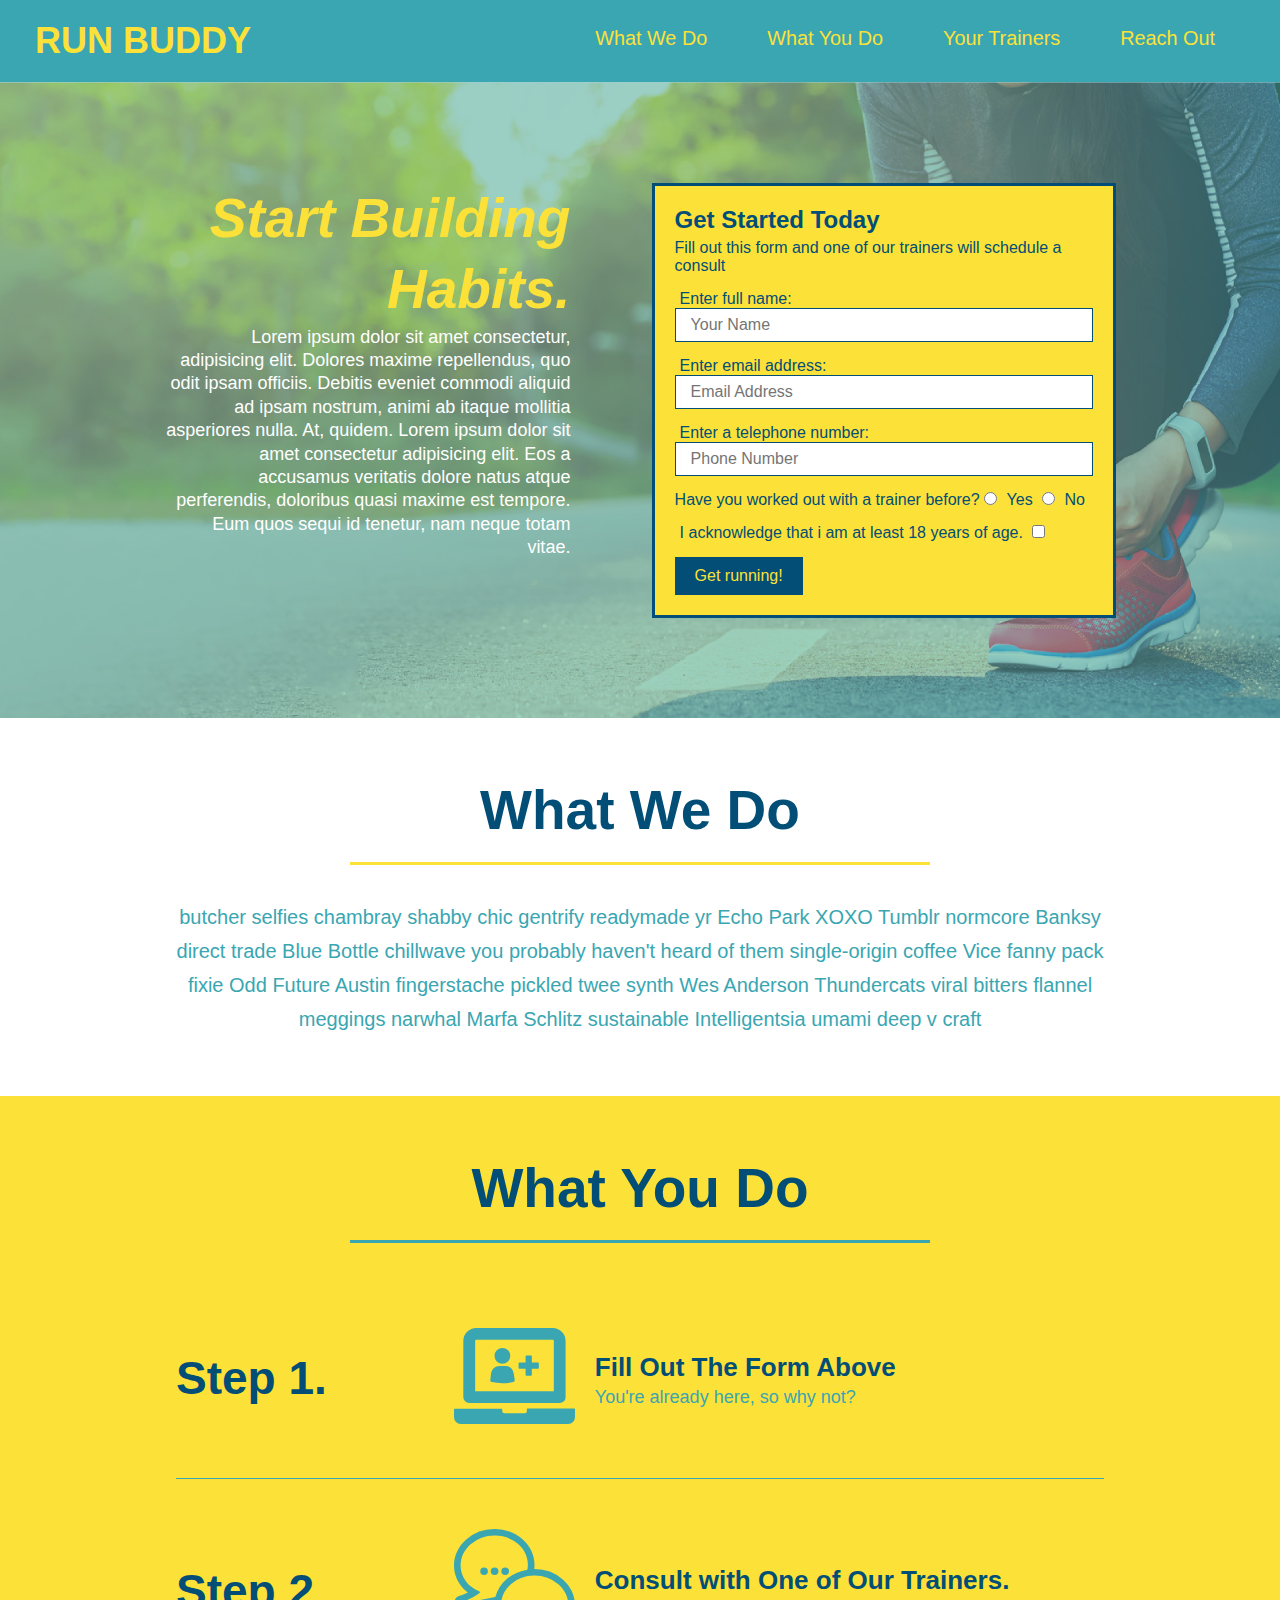
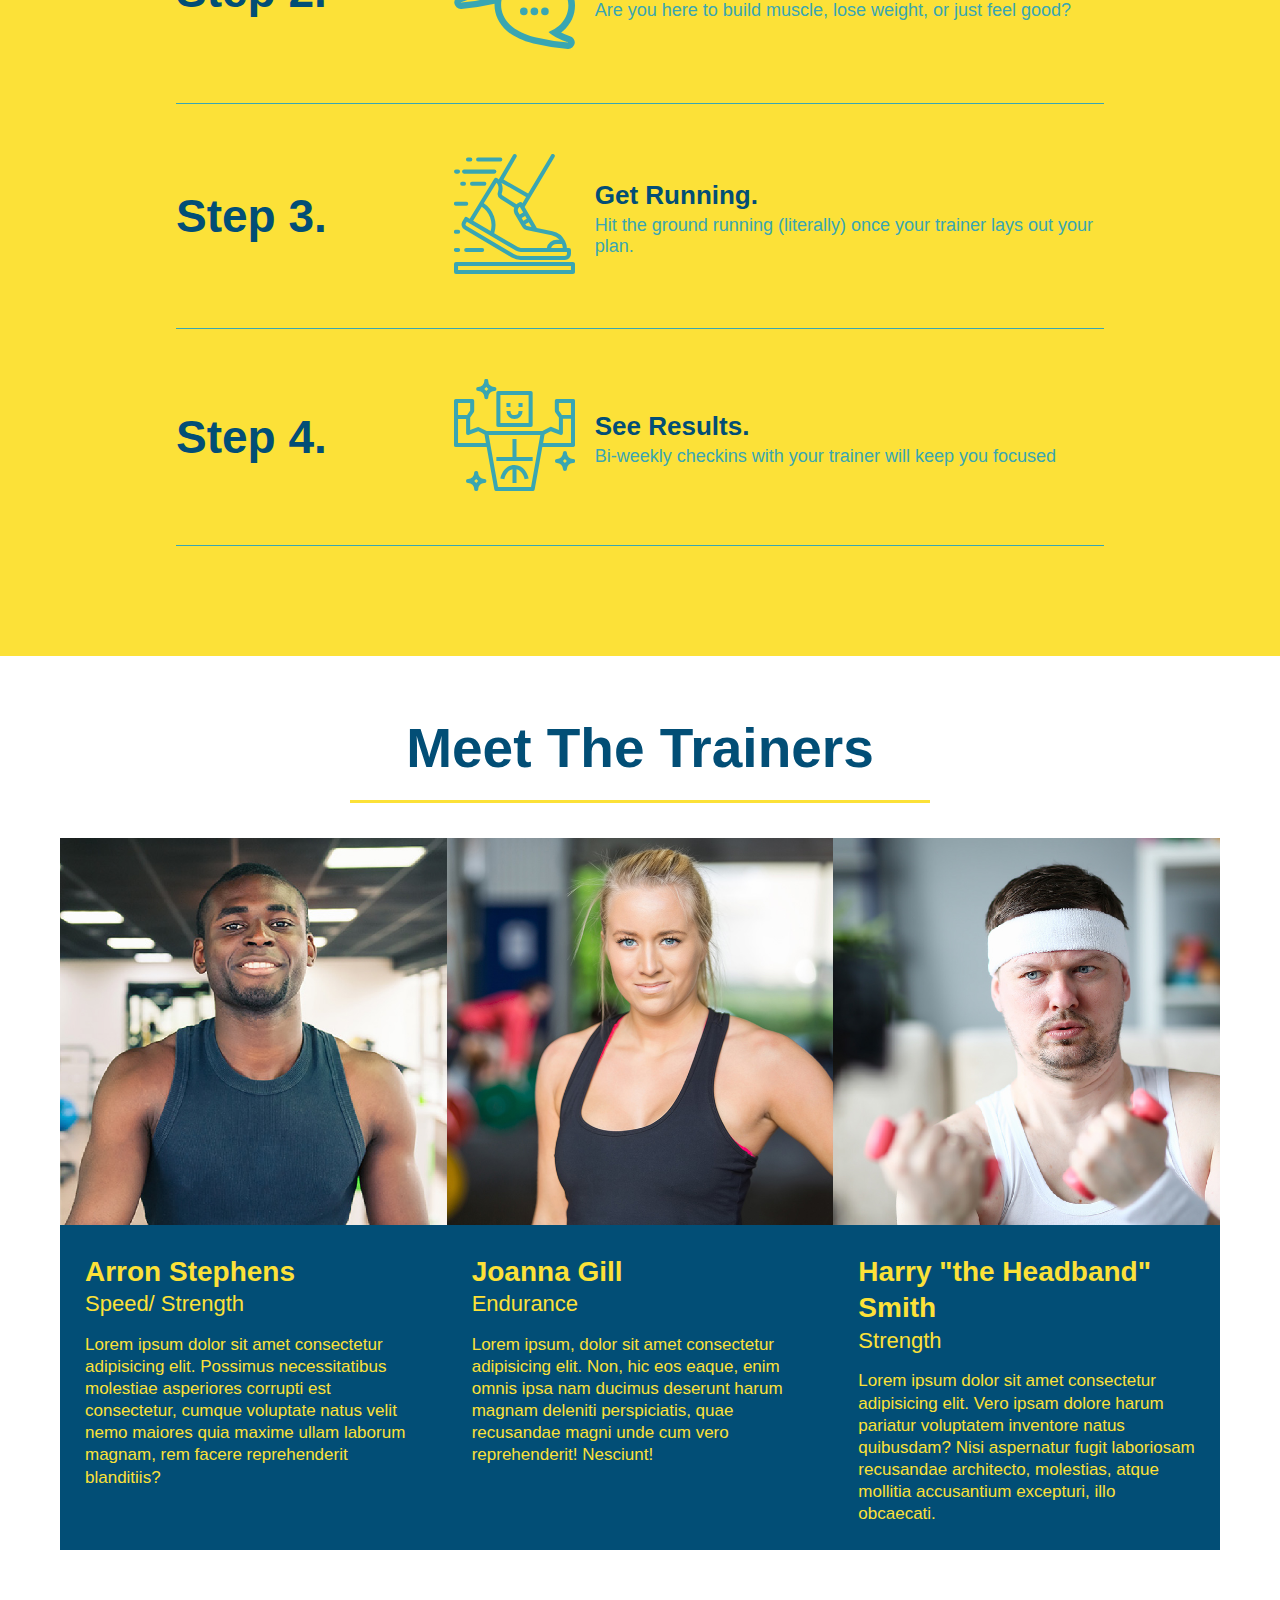
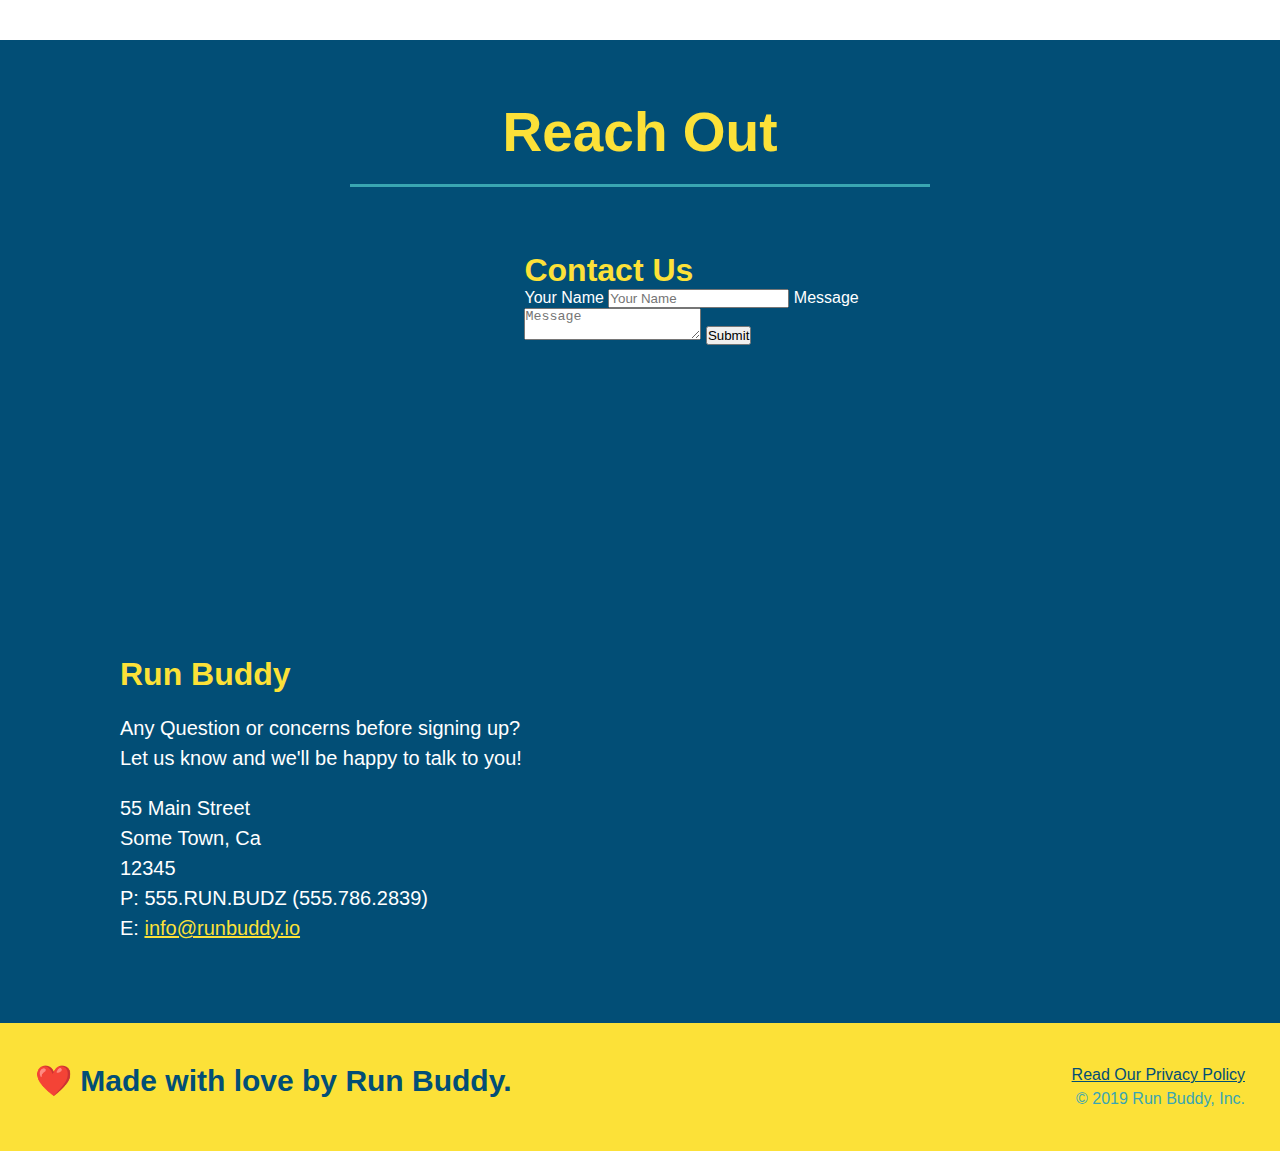
==== index.html @ 616251e5 "add flexbox to the trainers" ====
<!DOCTYPE html>
<html lang="en">
    <head>
        <meta charset="UTF-8" />
        <title>Run Buddy</title>
        <link rel="stylesheet" href="./assets/css/style.css" />
    </head>
    <body>
        <!--navigation-->
        <header>
            <h1>
                <a href="/">RUN BUDDY</a>
            </h1>
            <nav>
                <!--Unordered list element-->
                <ul>
                    <!--List item element-->
                    <li>
                        <!--Anchor element-->
                        <a href ="#what-we-do">What We Do</a>
                    </li>
                    <li>
                        <a href="#what-you-do">What You Do</a>
                    </li>
                    <li>
                        <a href="#your-trainers">Your Trainers</a>
                    </li>
                    <li>
                        <a href="#reach-out">Reach Out</a>
                    </li>
                </ul>
            </nav>
        </header>
        
        <!--jumbotron-->
        <section class="hero">
            <div class="hero-cta">
                <h2>Start Building Habits.</h2>
                <p>Lorem ipsum dolor sit amet consectetur, adipisicing elit. Dolores maxime repellendus, quo odit ipsam officiis. Debitis eveniet commodi aliquid ad ipsam nostrum, animi ab itaque mollitia asperiores nulla. At, quidem.
                    Lorem ipsum dolor sit amet consectetur adipisicing elit. Eos a accusamus veritatis dolore natus atque perferendis, doloribus quasi maxime est tempore. Eum quos sequi id tenetur, nam neque totam vitae.
                </p>
            </div>
            <div class="hero-form">
                <h3>Get Started Today</h3>
                <p>Fill out this form and one of our trainers will schedule a consult</p>
            <!--Add form element-->
            <form>
                <label for="name">Enter full name:</label>
                <input type="text" placeholder="Your Name" name="name" id="name" class="form-input"/>
                <label for="email">Enter email address:</label>
                <input type="email" placeholder="Email Address" name="email" id="email" class="form-input"/>
                <label for="phone">Enter a telephone number:</label>
                <input type="tel" placeholder="Phone Number" name="phone" id="phone" class="form-input"/>
                <p>
                    Have you worked out with a trainer before?
                    <input type="radio" name="trainer-confirm" id="trainer-yes" />
                    <label for="trainer-yes">Yes</label>
                    <input type="radio" name="trainer-confirm" id="trainer-no" />
                    <label for="trainer-no">No</label>
                </p>
                <p>
                    <label for="checkbox" >
                        I acknowledge that i am at least 18 years of age.
                    </label>
                    <input type="checkbox" name="age-confirm" id="checkbox" />
                </p>
                <button type="submit">
                    Get running!
                </button>
            </form>
            </div>
        </section>

        <!--"what we do" section-->
        <section id="what-we-do" class="intro">
            <div class="flex-row">
                <h2 class="section-title primary-border">What We Do</h2>
            </div>
            <div class="flex-row">
                <p>
                    butcher selfies chambray shabby chic gentrify readymade yr Echo Park XOXO Tumblr normcore Banksy direct trade Blue Bottle chillwave you probably haven't heard of them single-origin coffee Vice fanny pack fixie Odd Future Austin fingerstache pickled twee synth Wes Anderson Thundercats viral bitters flannel meggings narwhal Marfa Schlitz sustainable Intelligentsia umami deep v craft
                </p>
            </div>
        </section>

        <!--"what you do" section-->
        <section id="what-you-do" class="steps">
            <div class="flex-row">
                <h2 class="section-title secondary-border">What You Do</h2>
            </div>
            <div class="step">
                <h3>Step 1.</h3>
                <div class="step-info">
                    <div class="step-img">
                        <img src="./assets/images/step-1.svg" alt="" />
                    </div>
                    <div class="step-text">
                        <h4>Fill Out The Form Above</h4>
                        <p>You're already here, so why not?</p>
                    </div>
                </div> 
            </div>

            <div class="step">
                <h3>Step 2.</h3>
                <div class="step-info">
                    <div class="step-img">
                        <img src="./assets/images/step-2.svg" alt="" />
                    </div>
                    <div class="step-text">
                        <h4>Consult with One of Our Trainers.</h4>
                        <p>Are you here to build muscle, lose weight, or just feel good?</p>
                    </div>
                </div>
            </div>

            <div class="step">
                <h3>Step 3.</h3>
                <div class="step-info">
                    <div class="step-img">
                        <img src="./assets/images/step-3.svg" alt="" />
                    </div>
                    <div class="step-text">
                        <h4>Get Running.</h4>
                        <p>Hit the ground running (literally) once your trainer lays out your plan.</p>
                    </div>
                </div>
            </div>

            <div class="step">
                <h3>Step 4.</h3>
                <div class="step-info">
                    <div class="step-img">
                        <img src="./assets/images/step-4.svg" alt="" />
                    </div>
                    <div class="step-text">
                        <h4>See Results.</h4>
                        <p>Bi-weekly checkins with your trainer will keep you focused</p>
                    </div>
                </div>
            </div>
        </section>

        <!--"meet the trainers"-->
        <section id="your-trainers">
            <div class="flex-row">
                <h2 class="section-title primary-border">Meet The Trainers</h2>
            </div>
            <div class="trainers">
                <!--first trainer bio-->
                <article class="trainer">
                    <img src="./assets/images/trainer-1.jpg" alt=" Arron Stephens in his workout clothes, ready to pump iron" />
                    <div class="trainer-bio">
                        <h3 class="trainer-name">Arron Stephens</h3>
                        <h4 class="trainer-role">Speed/ Strength</h4>
                        <p>
                            Lorem ipsum dolor sit amet consectetur adipisicing elit. Possimus necessitatibus molestiae asperiores corrupti est consectetur, cumque voluptate natus velit nemo maiores quia maxime ullam laborum magnam, rem facere reprehenderit blanditiis?
                        </p>
                    </div>
                </article>

                <!--second trainer bio-->
                <article class="trainer">
                    <img src="./assets/images/trainer-2.jpg" alt="Joanna Gill cooling off after a workout" />
                    <div class="trainer-bio">
                        <h3 class="trainer-name">Joanna Gill</h3>
                        <h4 class ="trainer-role">Endurance</h4>
                        <p>
                            Lorem ipsum, dolor sit amet consectetur adipisicing elit. Non, hic eos eaque, enim omnis ipsa nam ducimus deserunt harum magnam deleniti perspiciatis, quae recusandae magni unde cum vero reprehenderit! Nesciunt!
                        </p>
                    </div>
                </article>

                <!--third trainer bio-->
                <article class="trainer">
                    <img src="./assets/images/trainer-3.jpg" alt="Harry Smith wearing a headband and lifting comically small pink weights" />
                    <div class="trainer-bio">
                        <h3 class="trainer-name">Harry "the Headband" Smith</h3>
                        <h4 class="trainer-role">Strength</h4>
                        <p>
                            Lorem ipsum dolor sit amet consectetur adipisicing elit. Vero ipsam dolore harum pariatur voluptatem inventore natus quibusdam? Nisi aspernatur fugit laboriosam recusandae architecto, molestias, atque mollitia accusantium excepturi, illo obcaecati.
                        </p>
                    </div>
                </article>
            </div>
        </section>

        <!--"reach out"-->
        <section id="reach-out" class="contact">
            <div class="flex-row">
                <h2 class="section-title secondary-border">Reach Out</h2>
            </div>
            <div class="contact-info">
                <iframe src="https://www.google.com/maps/embed?pb=!1m18!1m12!1m3!1d3566.0645668283473!2d-80.21071478508955!3d26.64641507791824!2m3!1f0!2f0!3f0!3m2!1i1024!2i768!4f13.1!3m3!1m2!1s0x88d925f55e75d8d1%3A0x97079c1288de1b94!2sThe%20Mall%20at%20Wellington%20Green!5e0!3m2!1sen!2sus!4v1591240808394!5m2!1sen!2sus"  
                frameborder="0" 
                style="border:0;" 
                allowfullscreen="" 
                aria-hidden="false" 
                ="0">
                </iframe>
                <div class="contact-form">
                    <h3>Contact Us</h3>
                    <form>
                        <label for="contact-name">Your Name</label>
                        <input type="text" id="contact-name" placeholder="Your Name" />

                        <label for="contact-message">Message</label>
                        <textarea id="contact-message" placeholder="Message"></textarea>

                        <button type="submit">Submit</button>
                    </form>
                </div>
                <div>
                    <h3>Run Buddy</h3>
                    <p>
                        Any Question or concerns before signing up?
                        <br />
                        Let us know and we'll be happy to talk to you!
                    </p>
                    <address>
                        55 Main Street <br />
                        Some Town, Ca <br />
                        12345 <br />
                        P: 555.RUN.BUDZ (555.786.2839) <br />
                        E: <a href="mailto:info@runbuddy.io">info@runbuddy.io</a>
                    </address>
                </div>
            </div>
        </section>

        <!--footer-->
        <footer>
            <h2>❤️ Made with love by Run Buddy.</h2>
            <div>
                <a href="./privacy-policy.html">Read Our Privacy Policy</a><br />
                &copy; 2019 Run Buddy, Inc.
            </div>
        </footer>
    </body>
</html>
---- assets/css/style.css ----
* {
    margin: 0;
    padding: 0;
    box-sizing: border-box;
}

body {
    color: #39a6b2;
    font-family: Helvetica, Arial, sans-serif;
}

/* applying styles to <header> */
header {
    padding: 20px 35px;
    background-color: #39a6b2;
    display: flex;
    justify-content: space-between;
    flex-wrap: wrap;
}

header h1 {
    font-weight: bold;
    font-size: 36px;
    color:#fce138;
    margin: 0;
}

header a {
    text-decoration: none;
    color: #fce138;
}

header nav {
    margin: 7px 0;
}

header nav ul {
    display: flex;
    flex-wrap: wrap;
    justify-content: space-between;
    align-items: center;
    list-style: none;
}

header nav ul li a {
    margin: 0 30px;
    font-weight: lighter;
    font-size: 1.55vw;
}

/* applying styles to <footer> */
footer {
    background: #fce138;
    width: 100%;
    padding: 40px 35px;
    display: flex;
    flex-wrap: wrap;
    justify-content: space-between;
}

footer h2 {
    color: #024e76;
    font-size: 30px;
    margin: 0;
}

footer div {
    line-height: 1.5;
    text-align: right;
}

footer a {
    color: #024e76;
}

section {
    padding: 60px;
}

/* Hero Style Start */
.hero {
    background-image: url("../images/hero-bg.jpg");
    background-size: cover;
    background-position: center;
    display: flex;
    justify-content: center;
    flex-wrap: wrap;
}

.hero-form {
    background-color: #fce138;
    padding: 20px;
    border: solid 3px #024e76;
    color: #024e76;
    width: 40%;
    margin: 3.5%;
}

.hero-form h3 {
    font-size: 24px;
    margin: 0;
}

.hero-form p {
    margin: 5px 0 15px 0;
}

.form-input {
    border: 1px solid #024e76;
    display: block;
    padding: 7px 15px;
    font-size: 16px;
    color: #024e76;
    width: 100%;
    margin-bottom: 15px;
}

.hero-form label {
    margin: 0 5px;
}

.hero-form button {
    color: #fce138;
    background-color: #024e76;
    border: none;
    padding: 10px 20px;
    font-size: 16px;
}

.hero-cta {
    width: 35%;
    text-align: right;
    margin: 3.5%;
    color: #fff;
    font-size: 18px;
    line-height: 1.3;
}

.hero-cta h2 {
    font-style: italic;
    font-size: 55px;
    color: #fce138;
}
/* Hero Style End */

.section-title {
    font-size: 55px;
    color: #024e76;
    border-bottom: 3px solid;
    padding-bottom: 20px;
    text-align: center;
    margin: 0 auto 35px auto;
    width: 50%;
}

.primary-border {
    border-color: #fce138;
}

.secondary-border {
    border-color: #39a6b2;
}

.intro p {
    line-height: 1.7;
    color: #39a6b2;
    width: 80%;
    font-size: 20px;
    margin: 0 auto;
    text-align: center;
}

.step {
    margin: 50px auto;
    padding-bottom: 50px;
    width: 80%;
    border-bottom: 1px solid #39a6b2;
    display: flex;
    flex-wrap: wrap;
    align-items: center;
    justify-content: space-between;
}

.steps {
    background: #fce138;
}

.step h3 {
    color: #024e76;
    font-size: 46px;
    flex: 1 30%;
}

.step-text p {
    color: #39a6b2;
    font-size: 18px;
}

.step-text h4 {
    font-size: 26px;
    line-height: 1.5;
    color: #024e76;
}

.step-info {
    flex: 2 70%;
    display: flex;
    flex-wrap: wrap;
    align-items: center;
}

.step-img {
    flex: 1 12%;
    margin-right: 20px;
}

.step-text {
    flex: 12;
}

.step-img img {
    max-width: 100%;
}

/* start of your trainers */

.trainers {
    width: 100%;
    margin: 0 auto;
    display: flex;
    flex-wrap: wrap;
    justify-content: space-around;
}

.trainer {
    margin: 0 auto 30px auto;
    background: #024e76;
    color: #fce138;
    flex: 1;
}

.trainer img {
    width: 100%;
}

.trainer-bio {
    padding: 25px;
    line-height: 1.3;
}

.text-left {
    text-align: left;
}

.text-right {
    text-align: right;
}

.trainer-bio h3 {
    font-size: 28px;
}

.trainer-bio h4 {
    font-weight: lighter;
    font-size: 22px;
    margin-bottom: 15px;
}

.trainer-bio p {
    font-size: 17px;
}

/* reach out styles start */
.contact {
    background: #024e76;
}

.contact h2 {
    color: #fce138;
}

.contact-info iframe {
    width: 400px;
    height: 400px;
}

.contact-info div {
    width: 410px;
    display: inline-block;
    vertical-align: top;
    text-align: left;
    margin: 30px 0 0 60px;
    color: white;
}

.contact-info h3 {
    color: #fce138;
    font-size: 32px;
}

.contact-info p, .contact-info address {
    margin: 20px 0;
    line-height: 1.5;
    font-size: 20px;
    font-style: normal;
}

.contact-info a {
    color: #fce138;
}

/* reach out styles end */

.flex-row {
    display: flex;
}
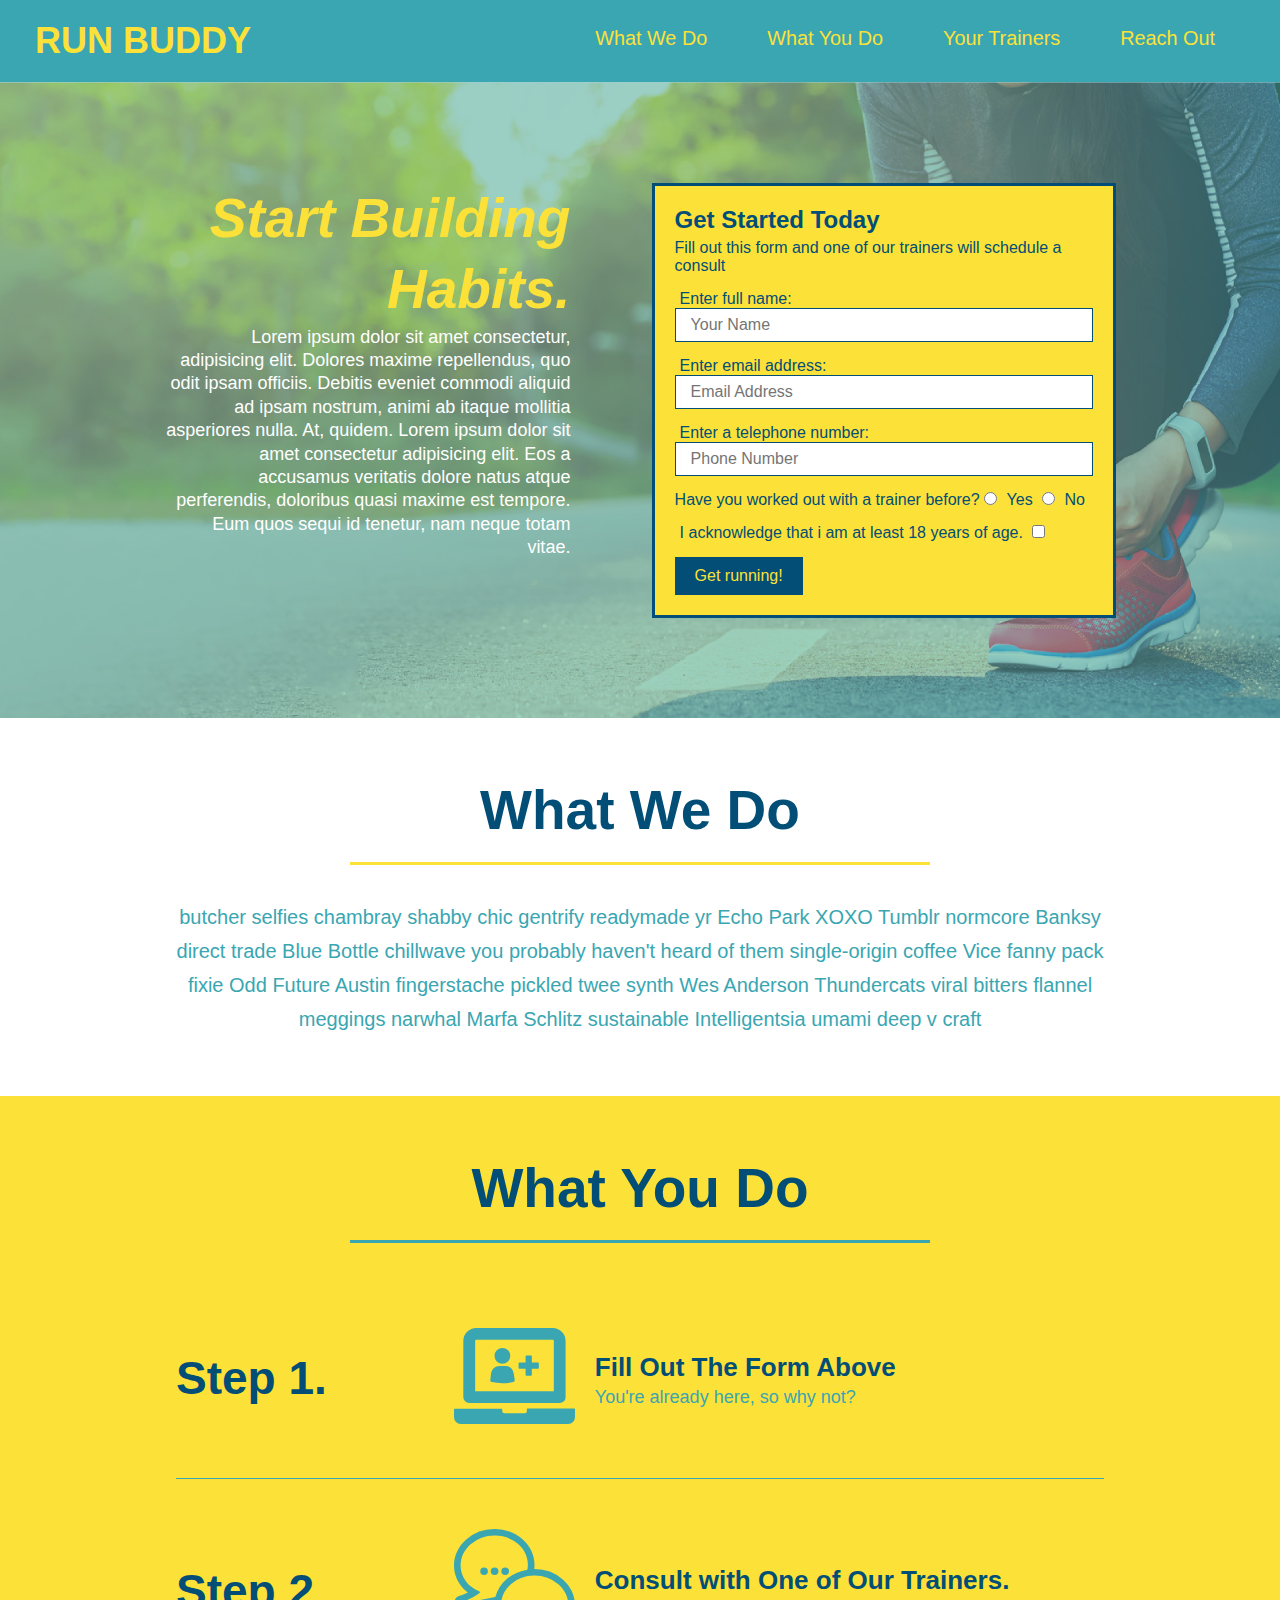
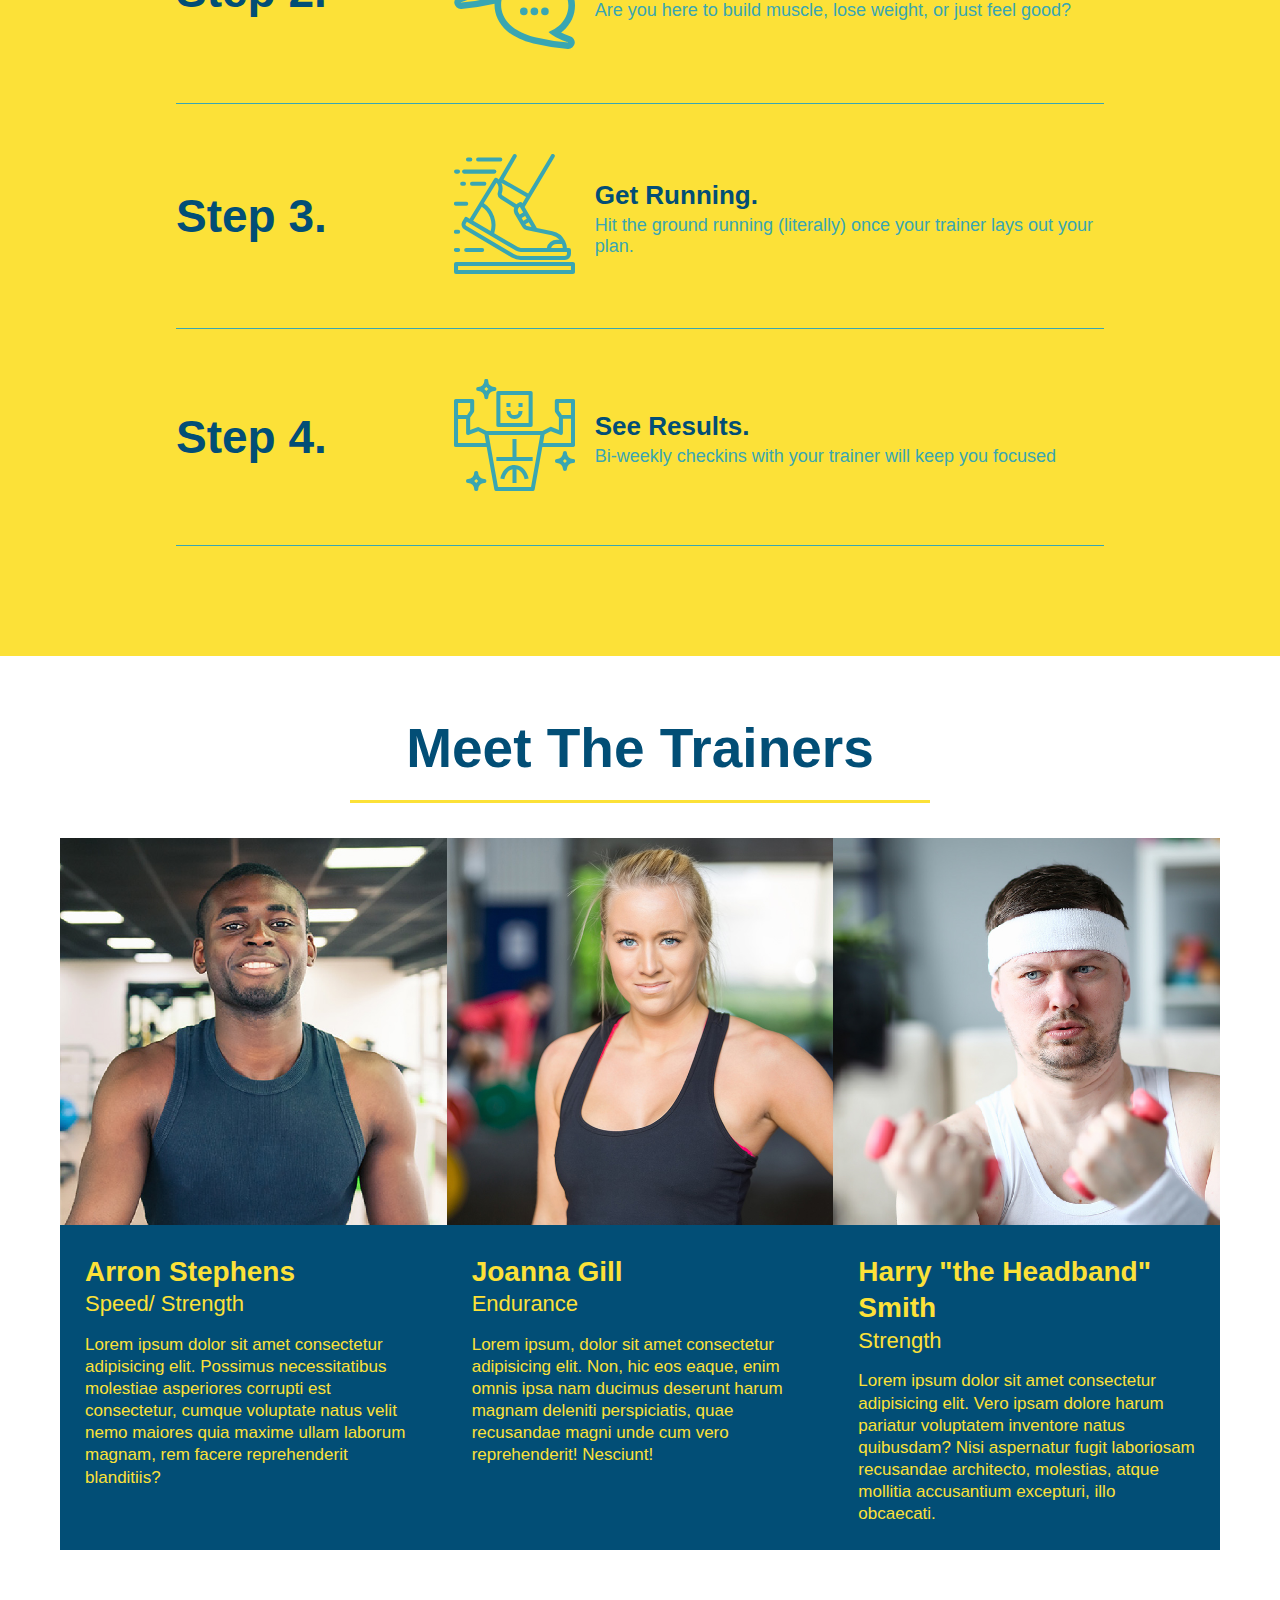
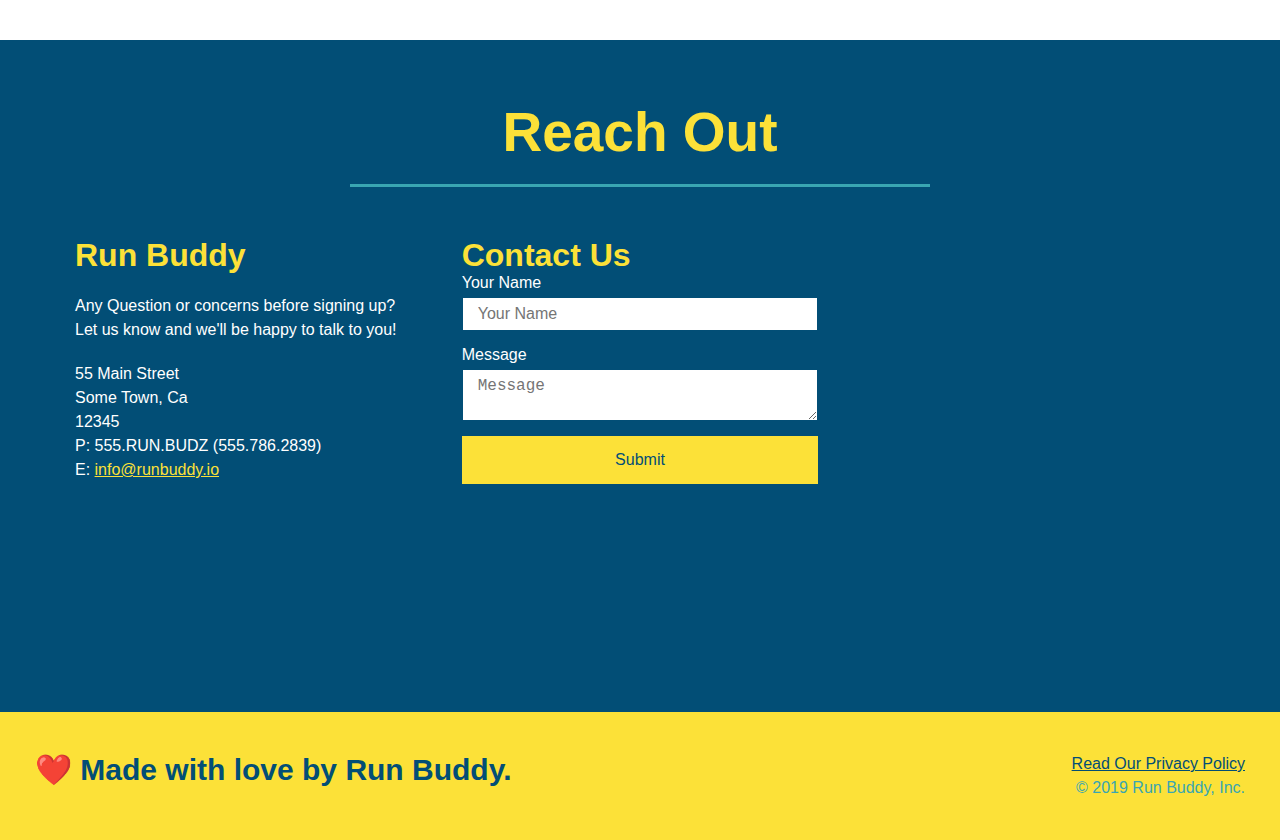
==== commit 06f6d06f: "fixed contact us section" ====
--- a/index.html
+++ b/index.html
@@ -191,25 +191,6 @@
                 <h2 class="section-title secondary-border">Reach Out</h2>
             </div>
             <div class="contact-info">
-                <iframe src="https://www.google.com/maps/embed?pb=!1m18!1m12!1m3!1d3566.0645668283473!2d-80.21071478508955!3d26.64641507791824!2m3!1f0!2f0!3f0!3m2!1i1024!2i768!4f13.1!3m3!1m2!1s0x88d925f55e75d8d1%3A0x97079c1288de1b94!2sThe%20Mall%20at%20Wellington%20Green!5e0!3m2!1sen!2sus!4v1591240808394!5m2!1sen!2sus"  
-                frameborder="0" 
-                style="border:0;" 
-                allowfullscreen="" 
-                aria-hidden="false" 
-                ="0">
-                </iframe>
-                <div class="contact-form">
-                    <h3>Contact Us</h3>
-                    <form>
-                        <label for="contact-name">Your Name</label>
-                        <input type="text" id="contact-name" placeholder="Your Name" />
-
-                        <label for="contact-message">Message</label>
-                        <textarea id="contact-message" placeholder="Message"></textarea>
-
-                        <button type="submit">Submit</button>
-                    </form>
-                </div>
                 <div>
                     <h3>Run Buddy</h3>
                     <p>
@@ -225,6 +206,25 @@
                         E: <a href="mailto:info@runbuddy.io">info@runbuddy.io</a>
                     </address>
                 </div>
+                <div class="contact-form">
+                    <h3>Contact Us</h3>
+                    <form>
+                        <label for="contact-name">Your Name</label>
+                        <input type="text" id="contact-name" placeholder="Your Name" />
+
+                        <label for="contact-message">Message</label>
+                        <textarea id="contact-message" placeholder="Message"></textarea>
+
+                        <button type="submit">Submit</button>
+                    </form>
+                </div>
+                <iframe src="https://www.google.com/maps/embed?pb=!1m18!1m12!1m3!1d3566.0645668283473!2d-80.21071478508955!3d26.64641507791824!2m3!1f0!2f0!3f0!3m2!1i1024!2i768!4f13.1!3m3!1m2!1s0x88d925f55e75d8d1%3A0x97079c1288de1b94!2sThe%20Mall%20at%20Wellington%20Green!5e0!3m2!1sen!2sus!4v1591240808394!5m2!1sen!2sus"  
+                frameborder="0" 
+                style="border:0;" 
+                allowfullscreen="" 
+                aria-hidden="false" 
+                ="0">
+                </iframe>
             </div>
         </section>
 
--- a/assets/css/style.css
+++ b/assets/css/style.css
@@ -279,17 +279,22 @@
     color: #fce138;
 }
 
+.contact-info {
+    display: flex;
+    justify-content: space-between;
+    flex-wrap: wrap;
+}
+
+.contact-info > * {
+    flex: 1;
+    margin: 15px;
+}
+
 .contact-info iframe {
-    width: 400px;
     height: 400px;
 }
 
 .contact-info div {
-    width: 410px;
-    display: inline-block;
-    vertical-align: top;
-    text-align: left;
-    margin: 30px 0 0 60px;
     color: white;
 }
 
@@ -301,7 +306,7 @@
 .contact-info p, .contact-info address {
     margin: 20px 0;
     line-height: 1.5;
-    font-size: 20px;
+    font-size: 16px;
     font-style: normal;
 }
 
@@ -309,6 +314,27 @@
     color: #fce138;
 }
 
+.contact-form input, .contact-form textarea {
+    border: 1px solid #024e76;
+    display: block;
+    padding: 7px 15px;
+    font-size: 16px;
+    color: #024e76;
+    width: 100%;
+    margin-bottom: 15px;
+    margin-top: 5px;
+}
+
+.contact-form button {
+    width: 100%;
+    border: none;
+    background: #fce138;
+    color: #024e76;
+    text-align: center;
+    padding: 15px 0;
+    font-size: 16px
+}
+
 /* reach out styles end */
 
 .flex-row {
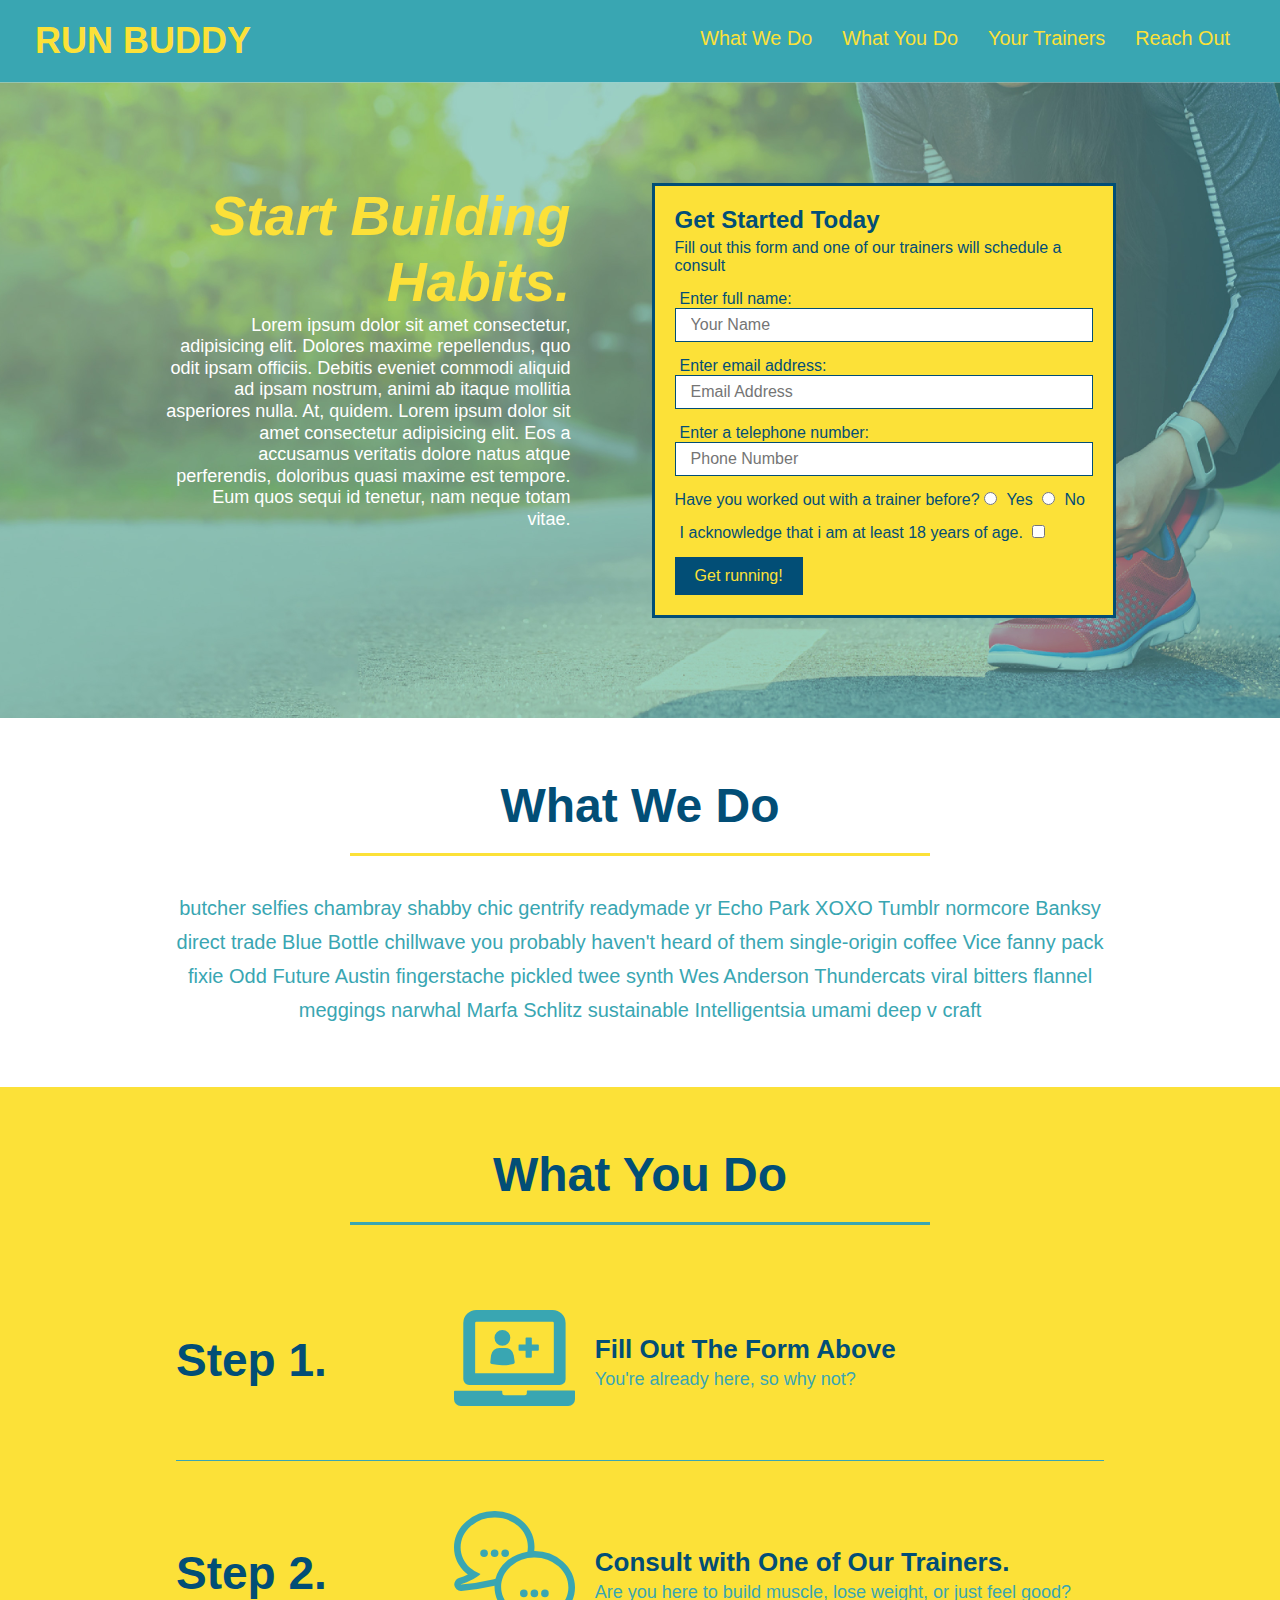
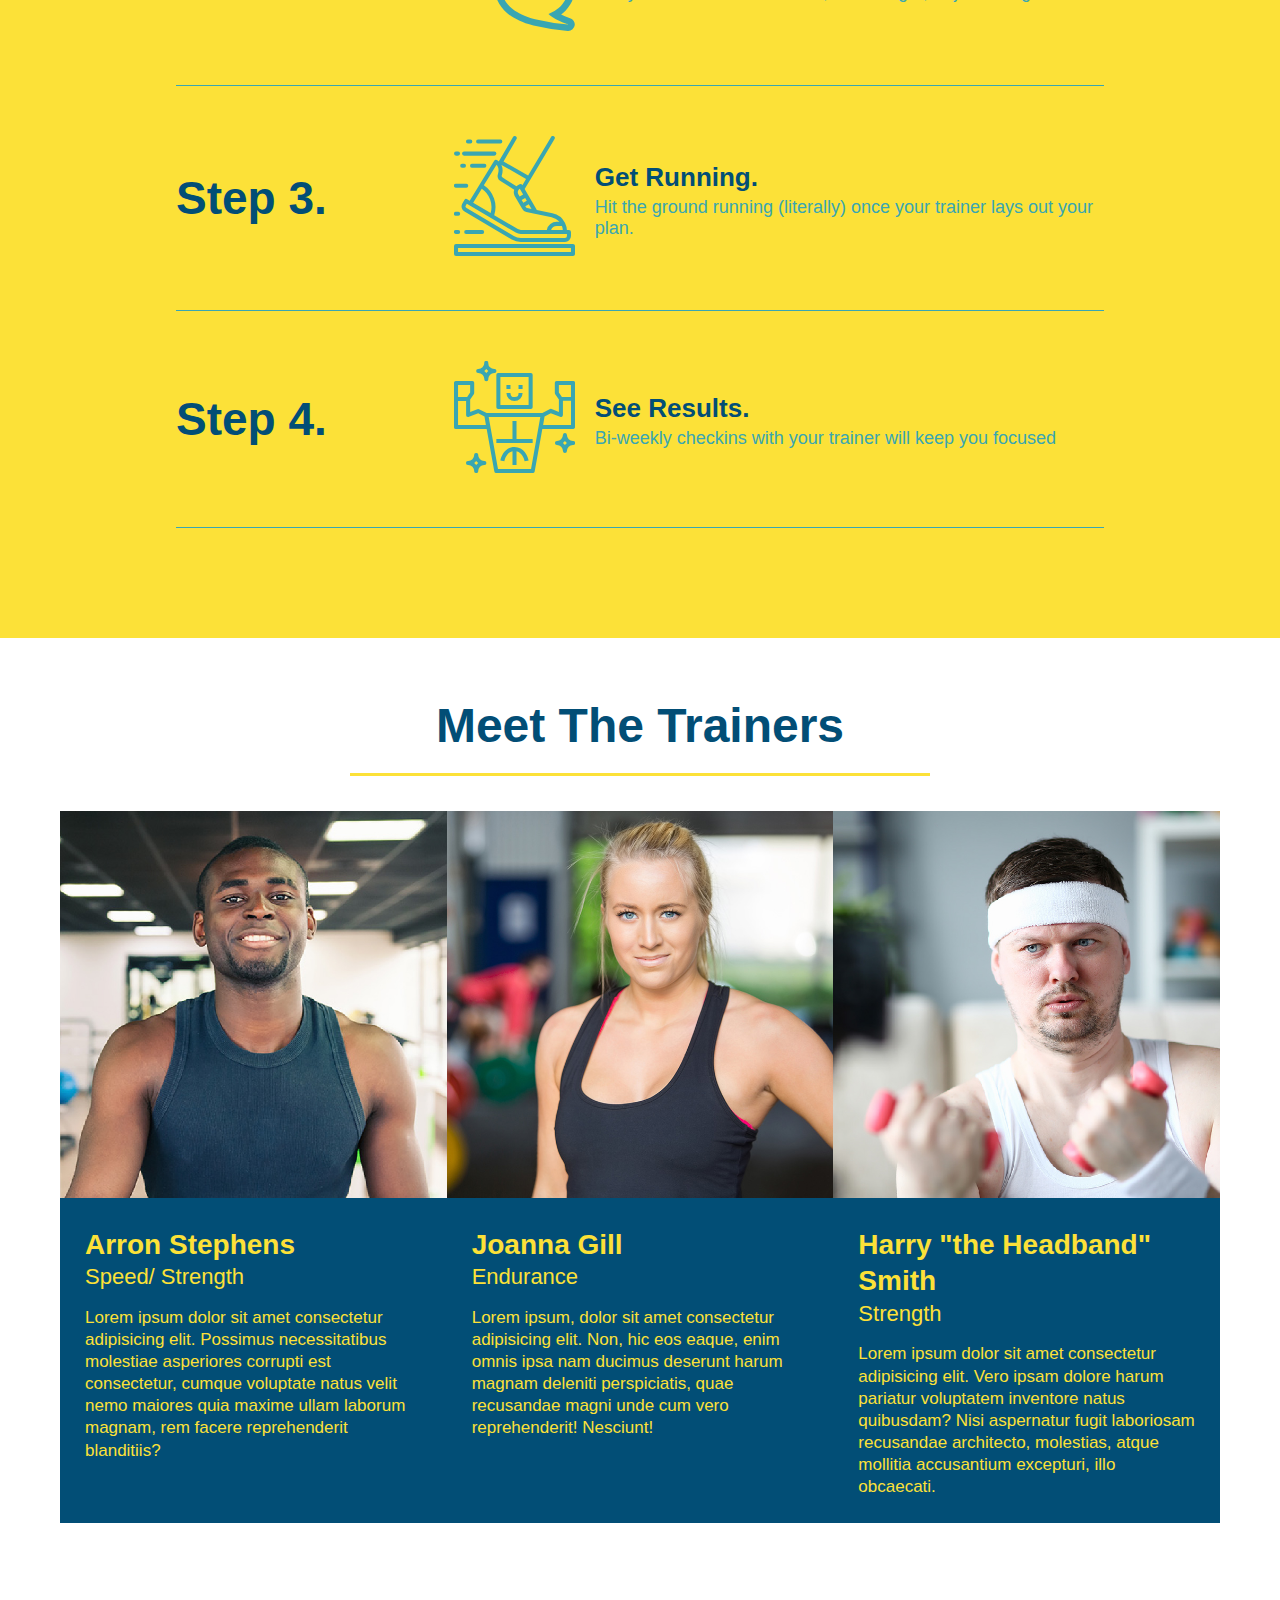
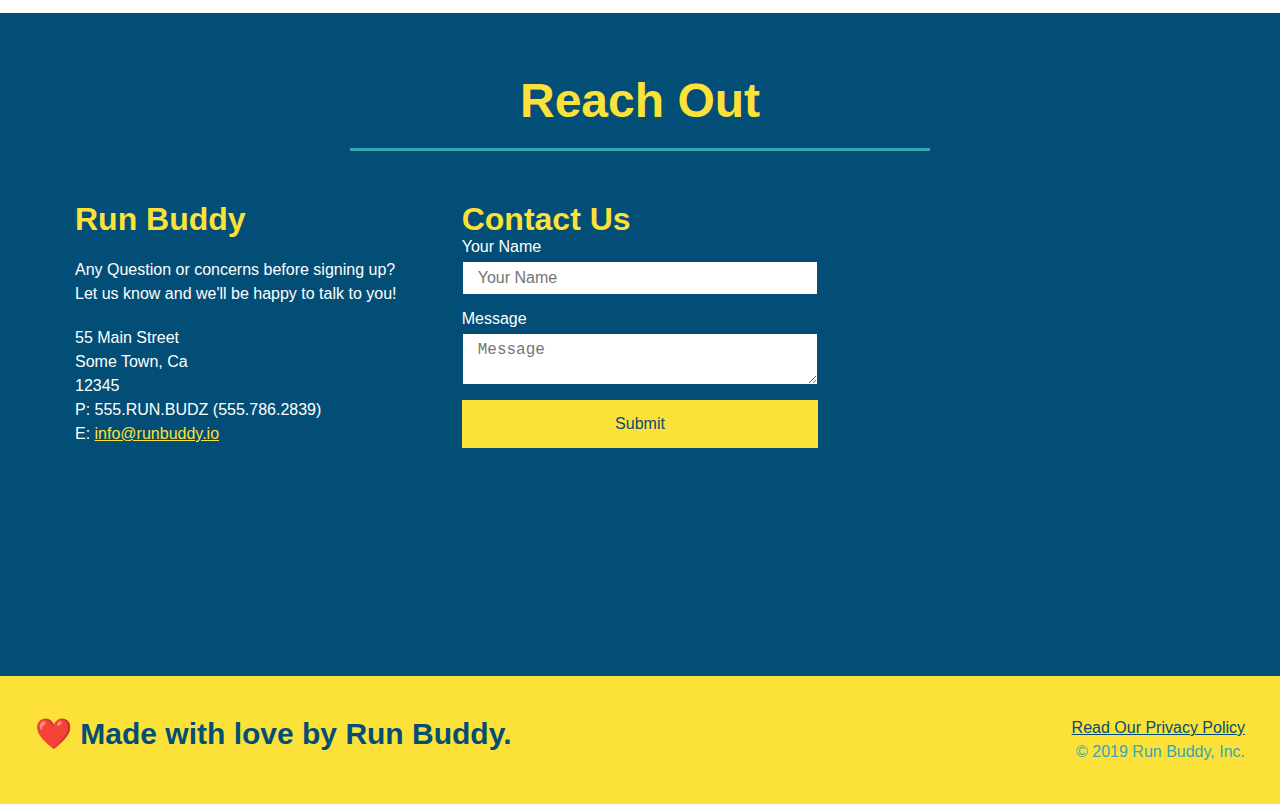
==== commit f10ac066: "implemented rules for smaller screen sizes" ====
--- a/index.html
+++ b/index.html
@@ -3,6 +3,7 @@
     <head>
         <meta charset="UTF-8" />
         <title>Run Buddy</title>
+        <meta name="viewport" content="width=device-width, initial-scale=1.0" />
         <link rel="stylesheet" href="./assets/css/style.css" />
     </head>
     <body>
--- a/assets/css/style.css
+++ b/assets/css/style.css
@@ -43,7 +43,7 @@
 }
 
 header nav ul li a {
-    margin: 0 30px;
+    padding: 10px 15px;
     font-weight: lighter;
     font-size: 1.55vw;
 }
@@ -85,6 +85,7 @@
     display: flex;
     justify-content: center;
     flex-wrap: wrap;
+    align-items: flex-start;
 }
 
 .hero-form {
@@ -133,7 +134,7 @@
     margin: 3.5%;
     color: #fff;
     font-size: 18px;
-    line-height: 1.3;
+    line-height: 1.2;
 }
 
 .hero-cta h2 {
@@ -144,7 +145,7 @@
 /* Hero Style End */
 
 .section-title {
-    font-size: 55px;
+    font-size: 48px;
     color: #024e76;
     border-bottom: 3px solid;
     padding-bottom: 20px;
@@ -339,4 +340,19 @@
 
 .flex-row {
     display: flex;
+}
+
+/* MEDIA QUERY FOR SMALLER DESKTOP SCREENS AND SMALLER */
+@media screen and (max-width: 980px) {
+   
+}
+
+/* MEDIA QUERY FOR TABLETS AND SMALLER */
+@media screen and (max-width: 768px) {
+     
+}
+
+/* MEDIA QUERY FOR MOBILE PHONES AND SMALLER */
+@media screen and (max-width: 575px) {
+
 }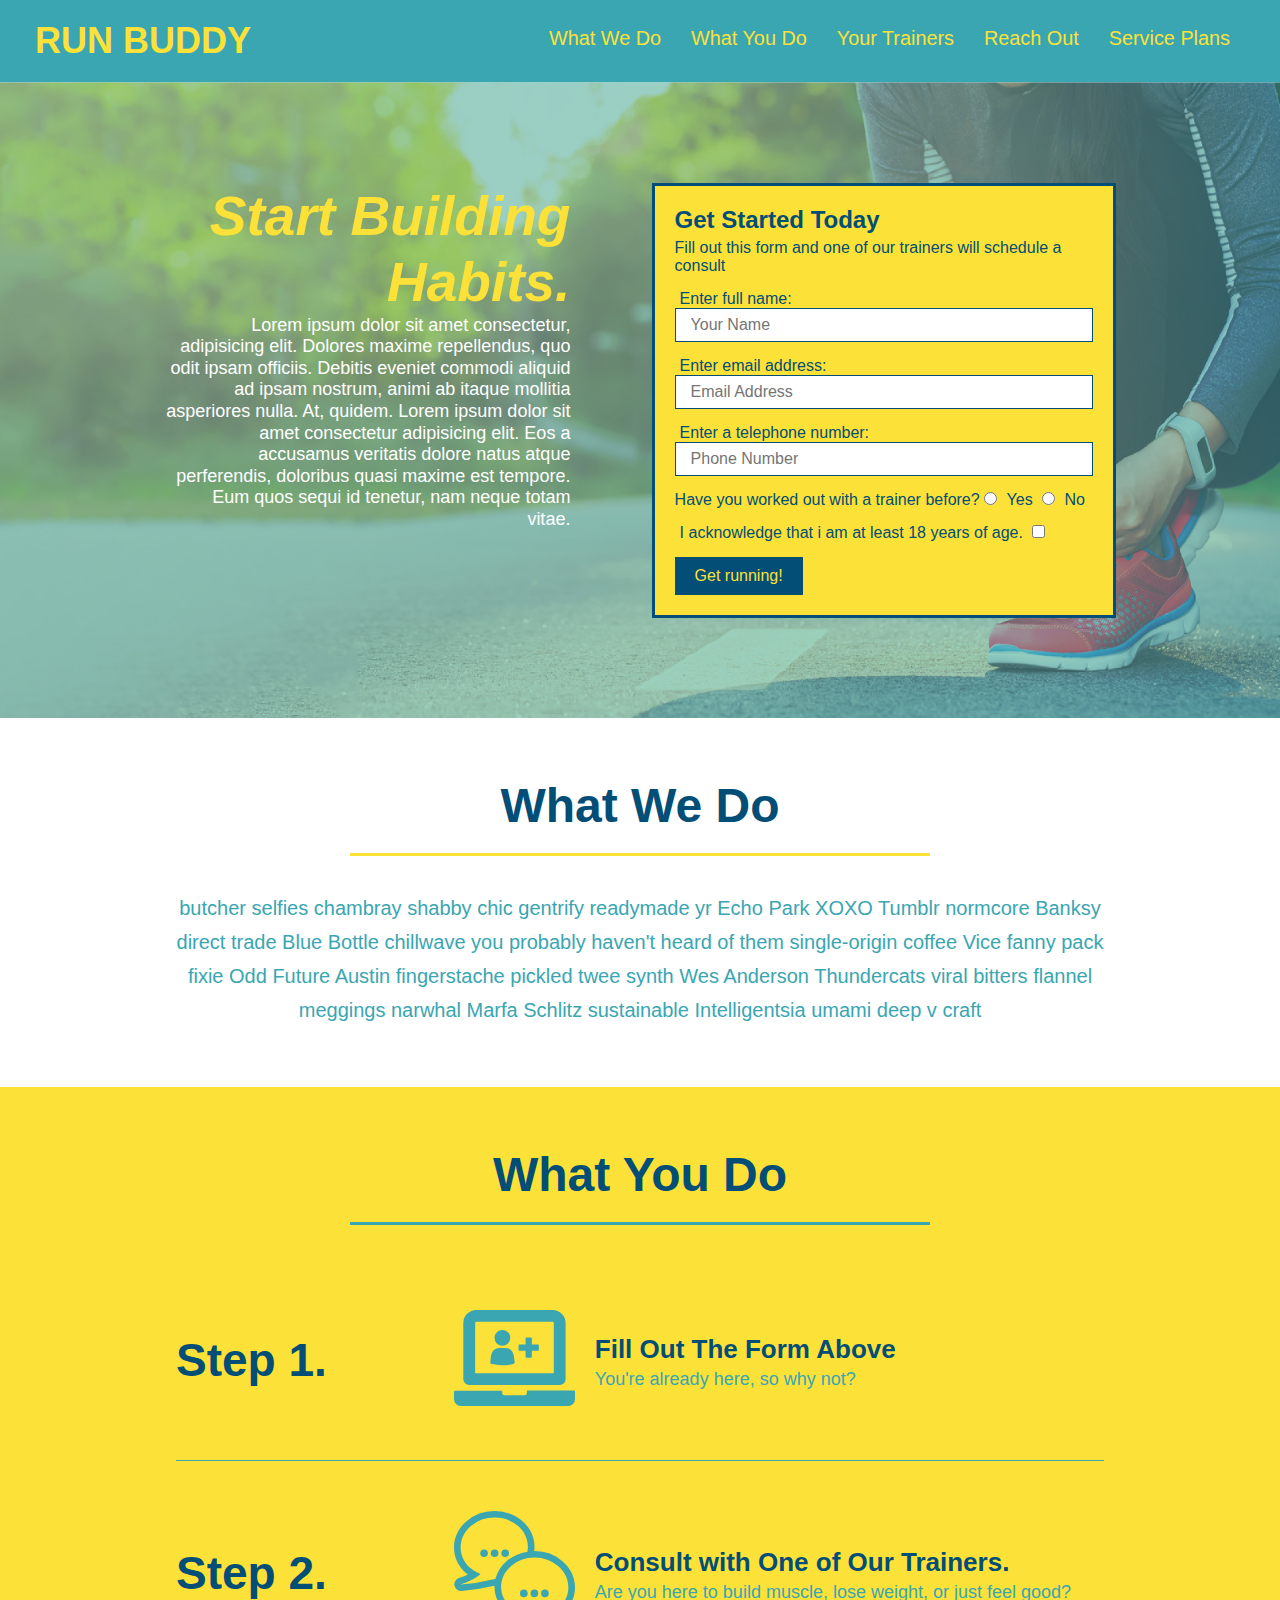
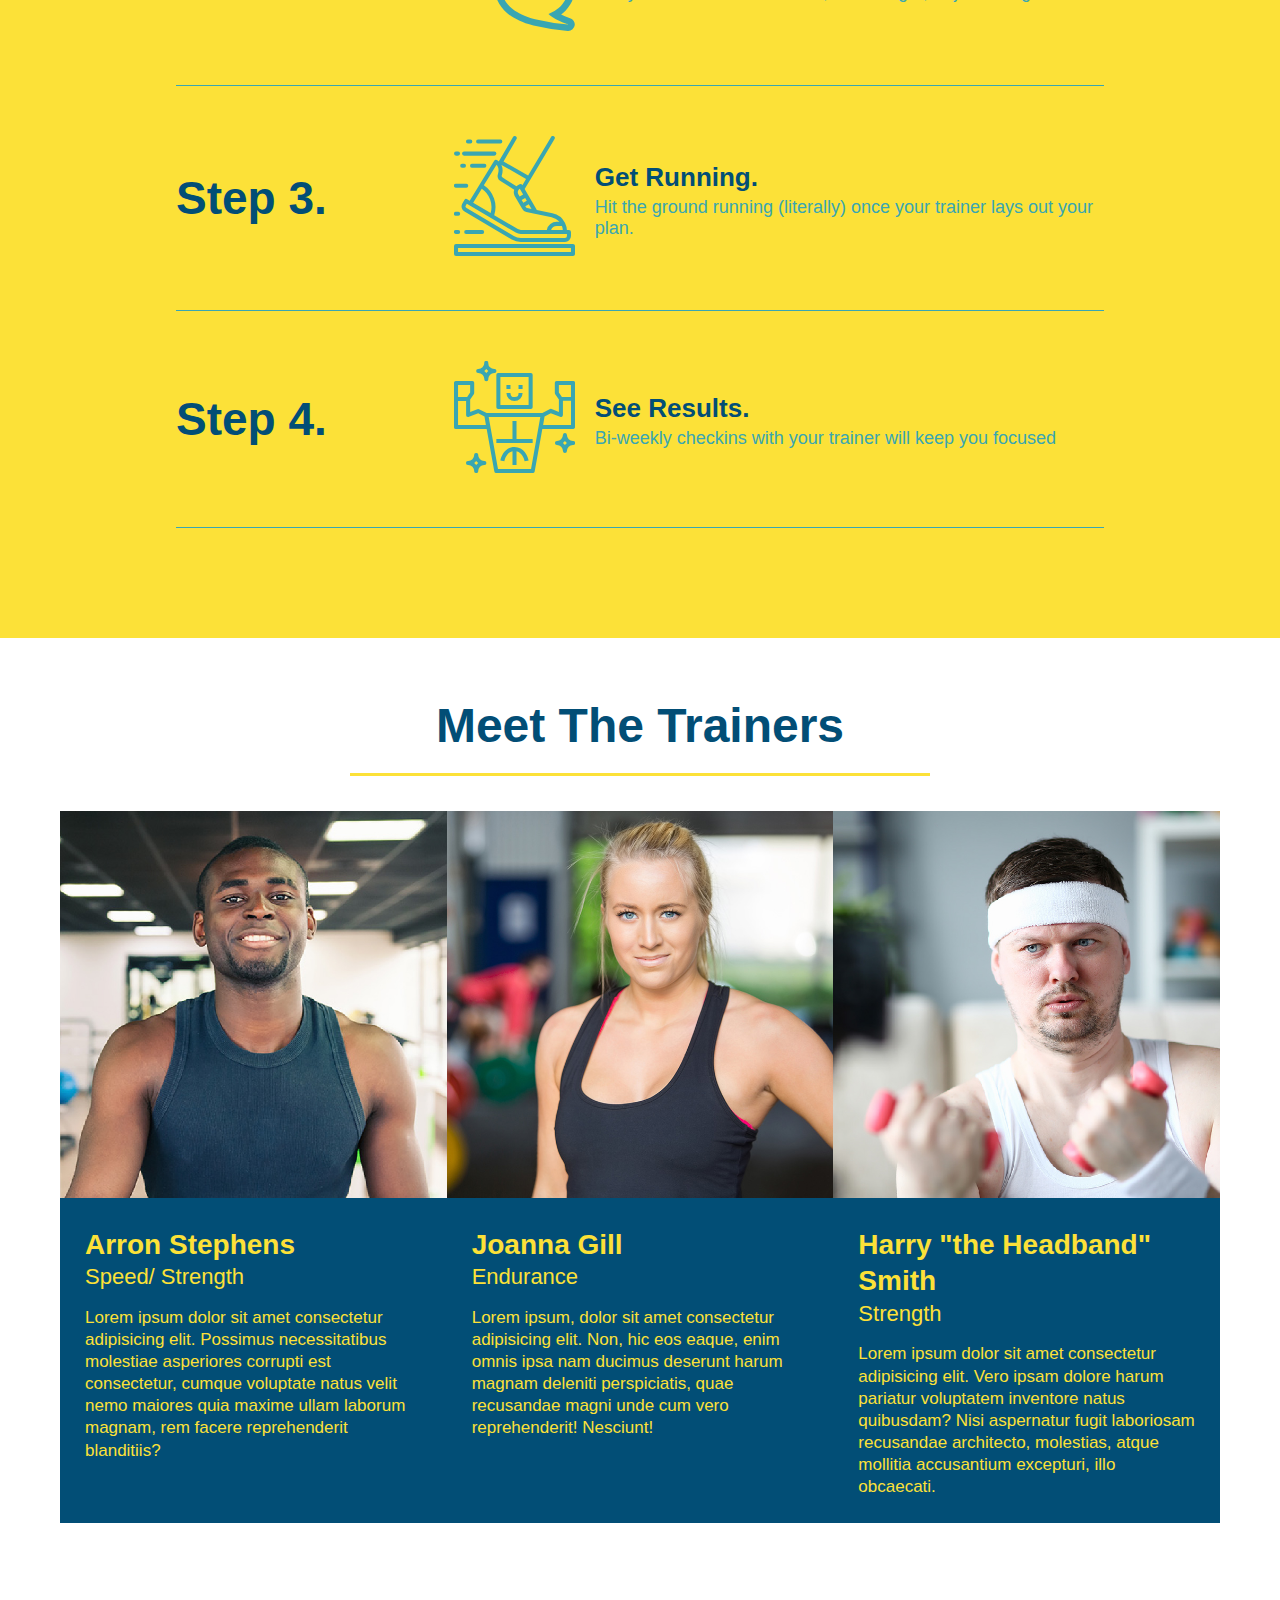
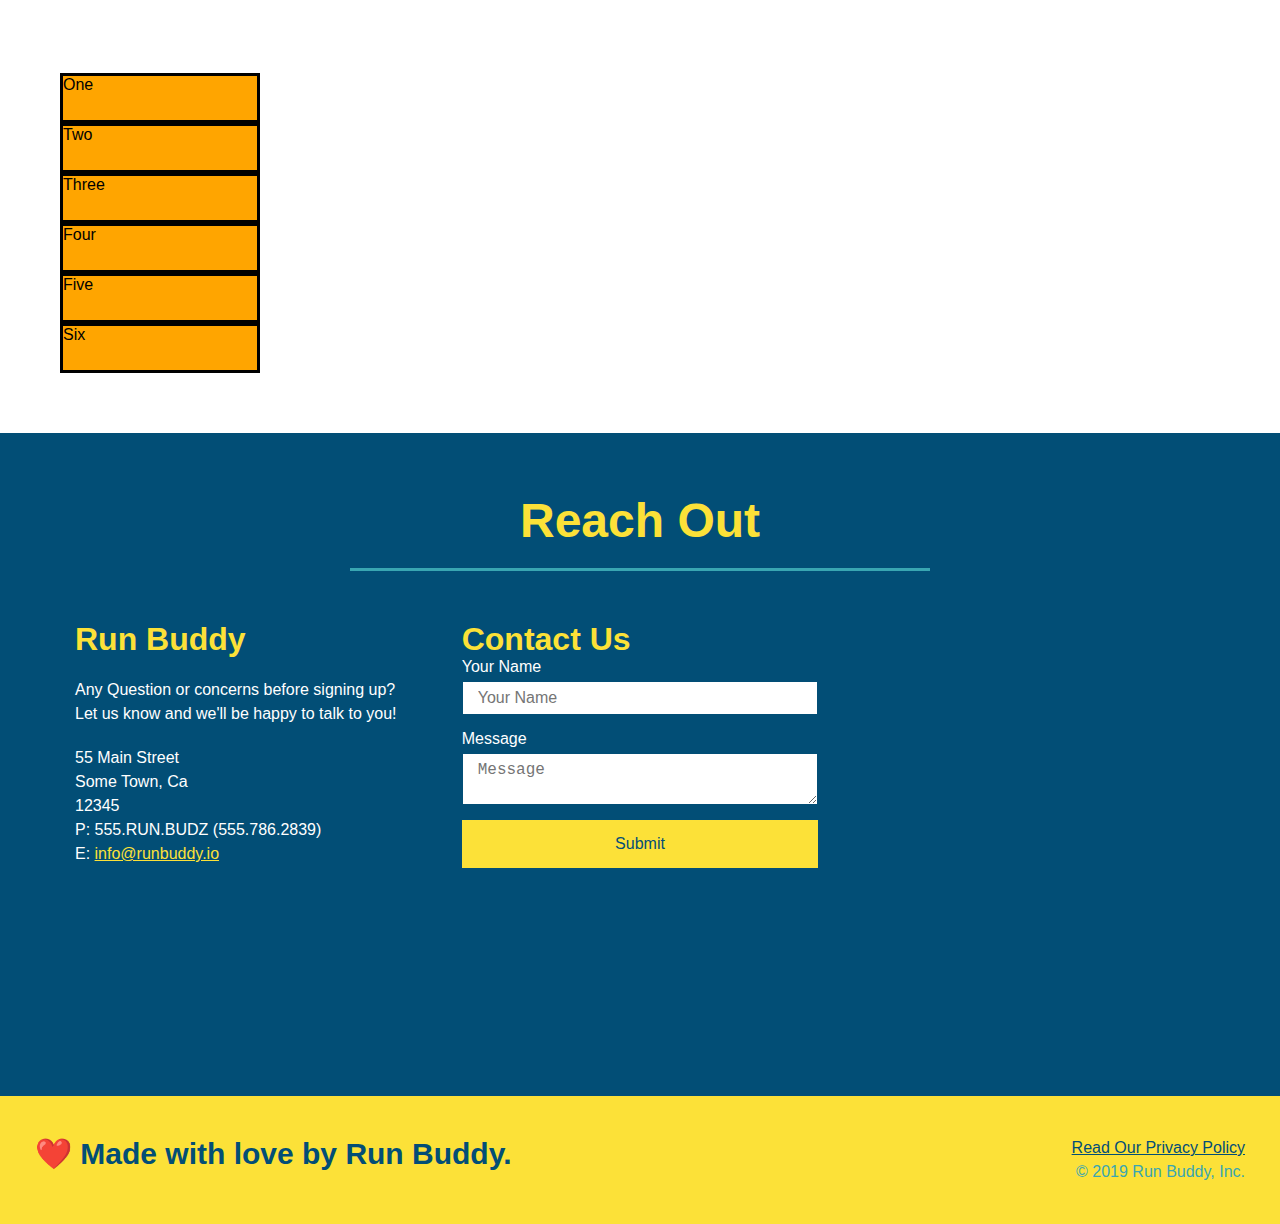
==== commit 7a04cb43: "added grid example" ====
--- a/index.html
+++ b/index.html
@@ -29,6 +29,9 @@
                     <li>
                         <a href="#reach-out">Reach Out</a>
                     </li>
+                    <li>
+                        <a href="#service-plans">Service Plans</a>
+                    </li>
                 </ul>
             </nav>
         </header>
@@ -186,6 +189,18 @@
             </div>
         </section>
 
+        <!--css grid-->
+        <section id="service-plans" class="services">
+            <div class="service-grid-container">
+                <div class="service-grid-item">One</div>
+                <div class="service-grid-item">Two</div>
+                <div class="service-grid-item">Three</div>
+                <div class="service-grid-item">Four</div>
+                <div class="service-grid-item">Five</div>
+                <div class="service-grid-item">Six</div>
+            </div>
+        </section>
+        
         <!--"reach out"-->
         <section id="reach-out" class="contact">
             <div class="flex-row">
--- a/assets/css/style.css
+++ b/assets/css/style.css
@@ -342,17 +342,122 @@
     display: flex;
 }
 
+.service-grid-container {
+    display: grid;
+}
+
+.service-grid-item {
+    width: 200px;
+    height: 50px;
+    background-color: orange;
+    border: solid;
+    color: black;
+}
+
 /* MEDIA QUERY FOR SMALLER DESKTOP SCREENS AND SMALLER */
 @media screen and (max-width: 980px) {
-   
+   header {
+       padding-bottom: 0;
+       justify-content: center;
+   }
+
+   header h1 {
+       width: 100%;
+       text-align: center;
+   }
+
+   header nav ul {
+       margin-top: 20px;
+       width: 100%;
+       justify-content: center;
+   }
+
+   header nav ul li a {
+       font-size: 20px;
+   }
+
+   footer h2, footer div {
+       text-align: center;
+       width: 100%;
+   }
+
+   .hero-cta, .hero-form {
+       width: 100%;
+   }
+
+   .hero-cta {
+       text-align: center;
+   }
+
+   .section-title {
+       width: 80%;
+   }
+
+   .trainer {
+       flex: 0 70%;
+   }
+
+   .contact-info iframe {
+       flex: 1 100%;
+   }
 }
 
 /* MEDIA QUERY FOR TABLETS AND SMALLER */
 @media screen and (max-width: 768px) {
-     
+    section {
+        padding: 30px 15px;
+    }
+
+    .step h3 {
+        flex: 1 100%;
+        text-align: center;
+    }
+
+    .step-info {
+        flex: 2 100%;
+        text-align: center;
+        justify-content: center;
+    }
+
+    .step-img {
+        flex: 0 32%;
+        margin-right: 0;
+        margin-top: 15px;
+        margin-bottom: 15px;
+    }
+
+    .step-text {
+        flex: 100%;
+    }
 }
 
 /* MEDIA QUERY FOR MOBILE PHONES AND SMALLER */
 @media screen and (max-width: 575px) {
-
+    .hero-form button {
+        width: 100%;
+    }
+
+    .section-title {
+        width: 95%;
+    }
+
+    .intro p {
+        width: 100%;
+    }
+
+    .trainer {
+        flex: 0 100%;
+    }
+
+    .contact-info {
+        text-align: center;
+    }
+
+    .contact-info > * {
+        flex: 0 100%;
+    }
+
+    .contact-form {
+        order: 3;
+    }
 }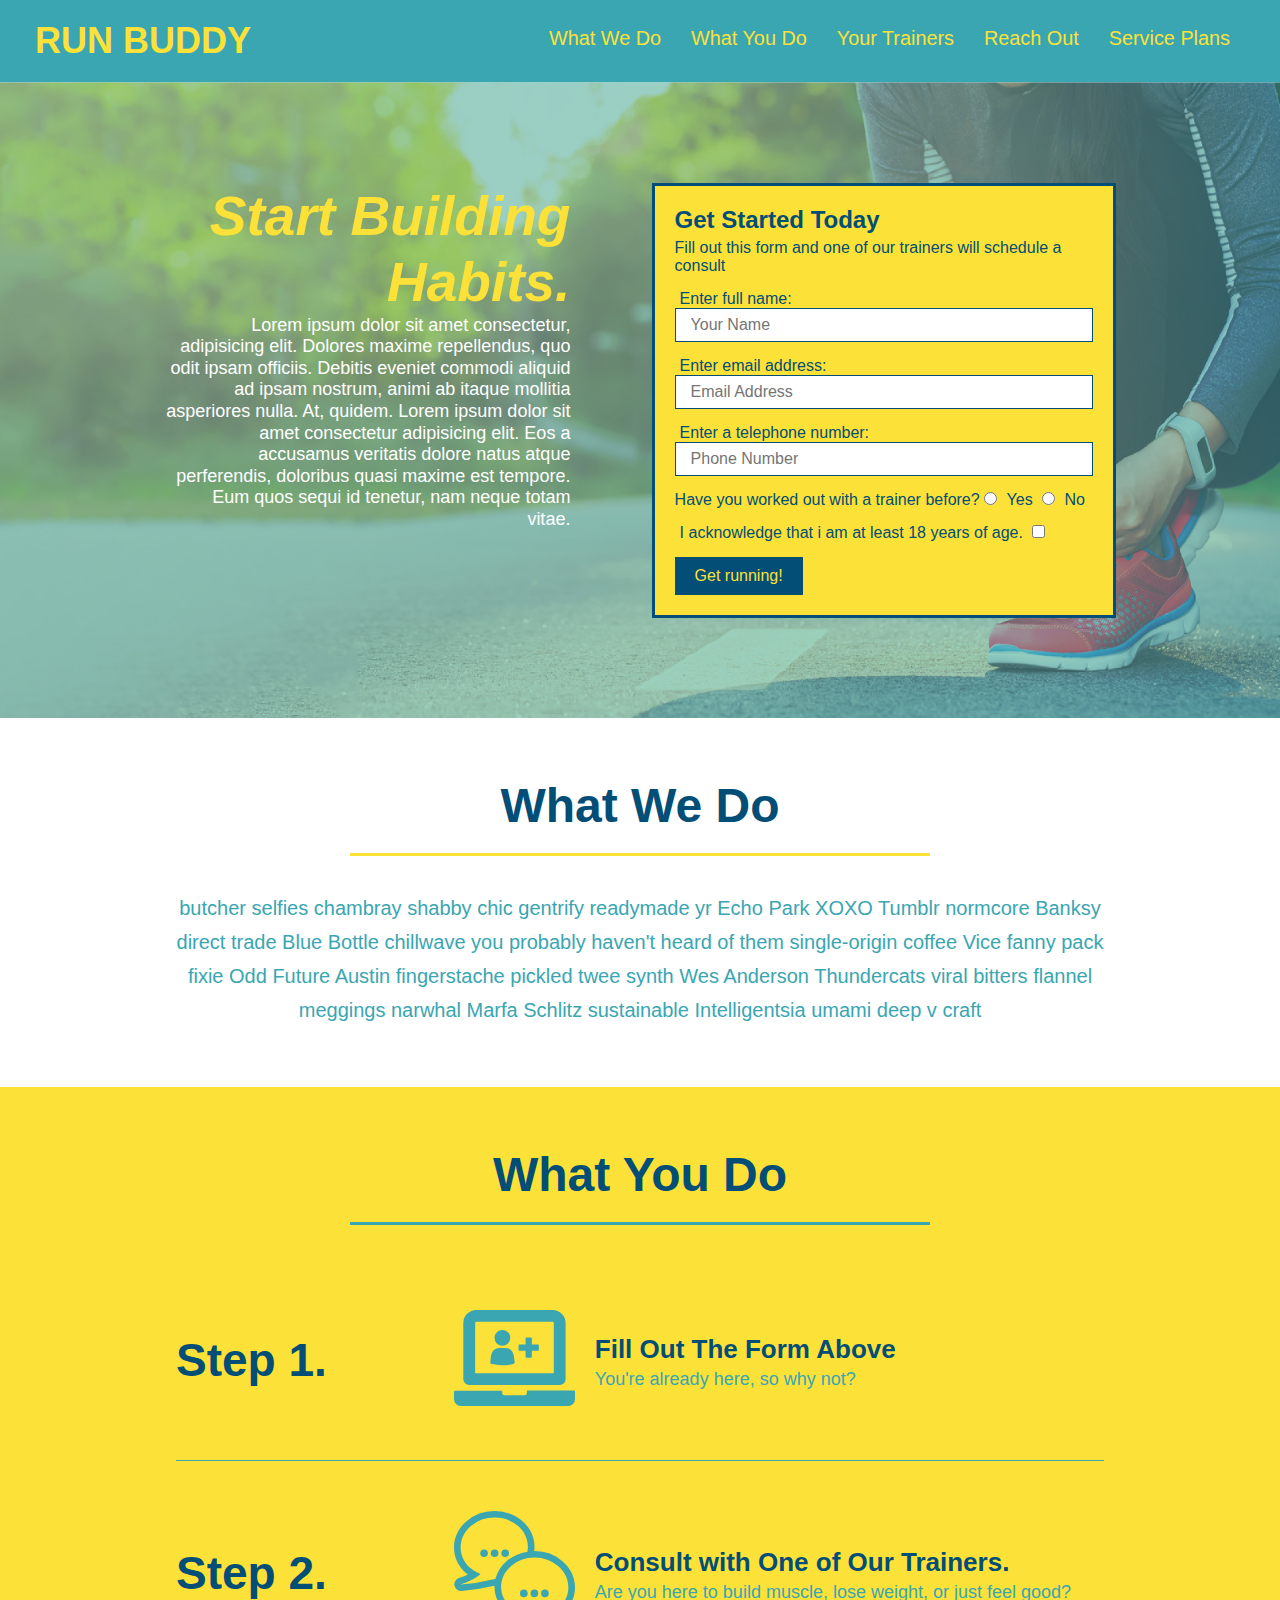
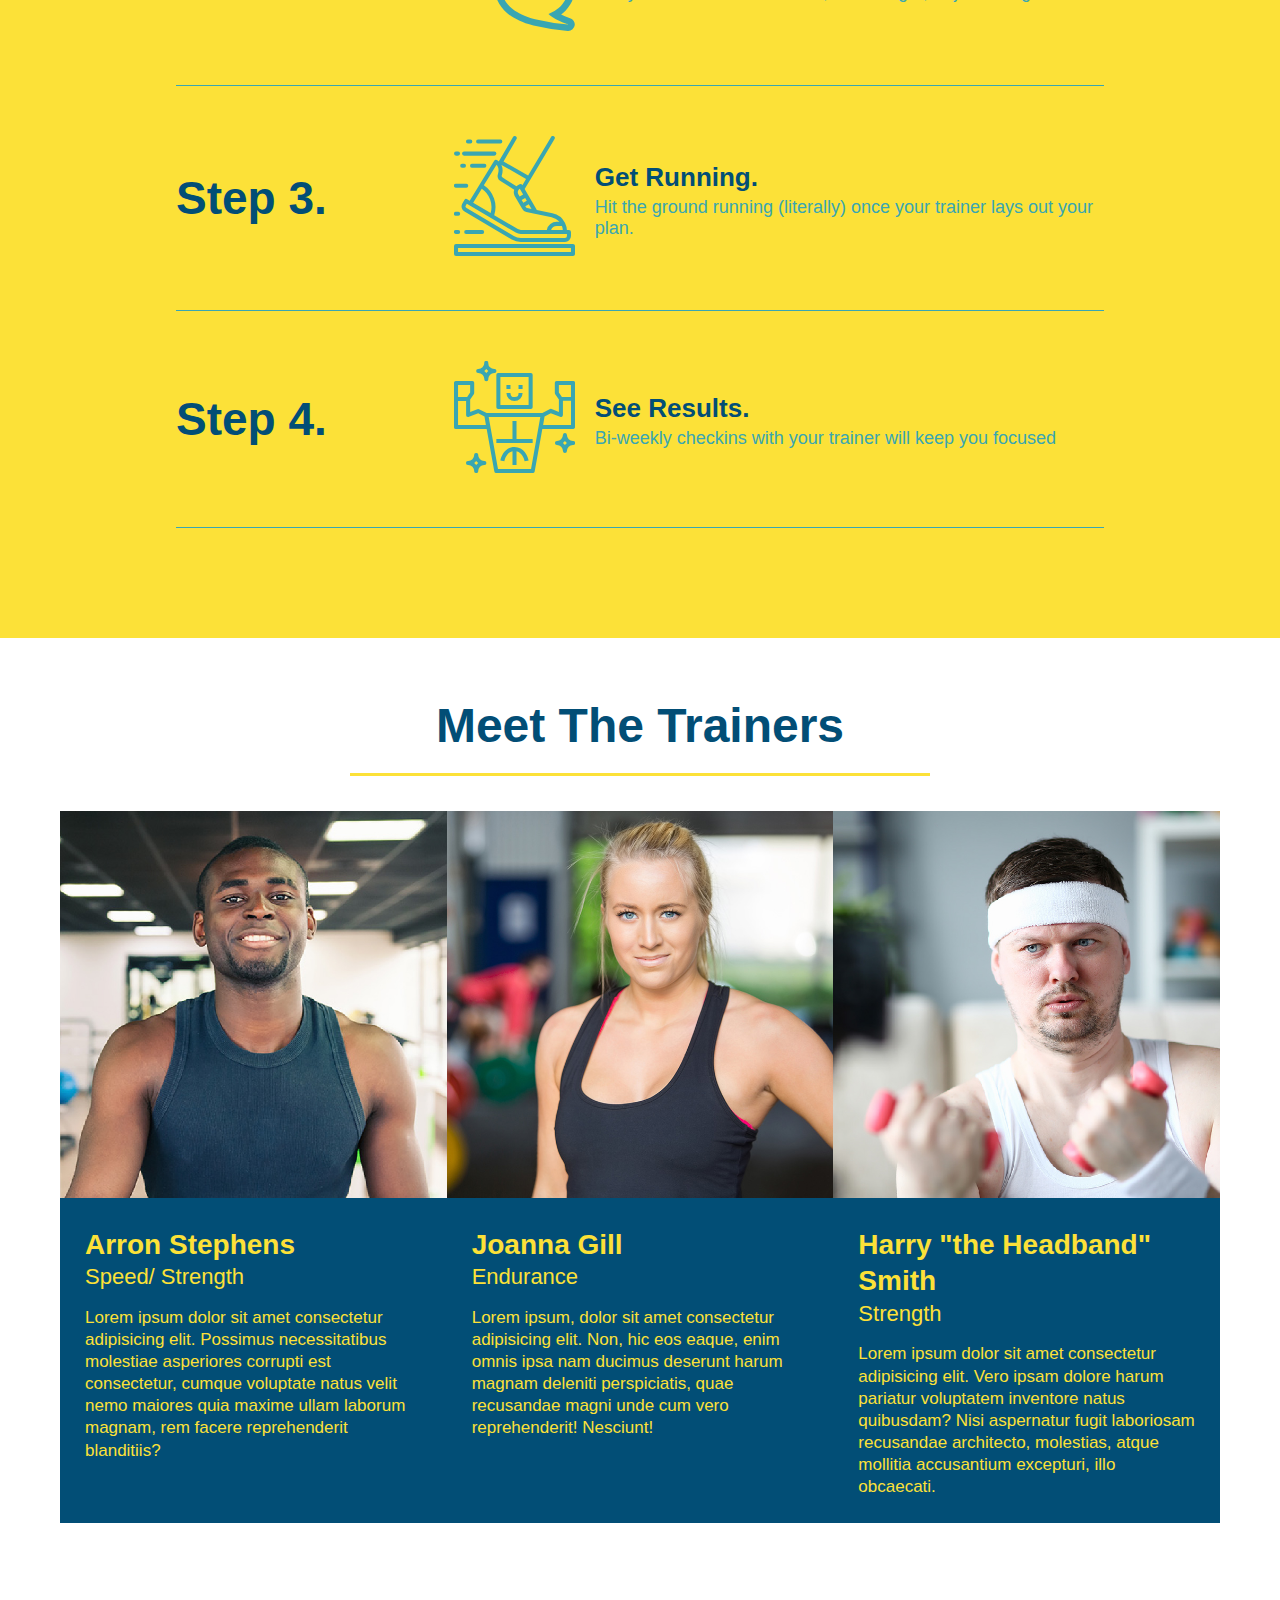
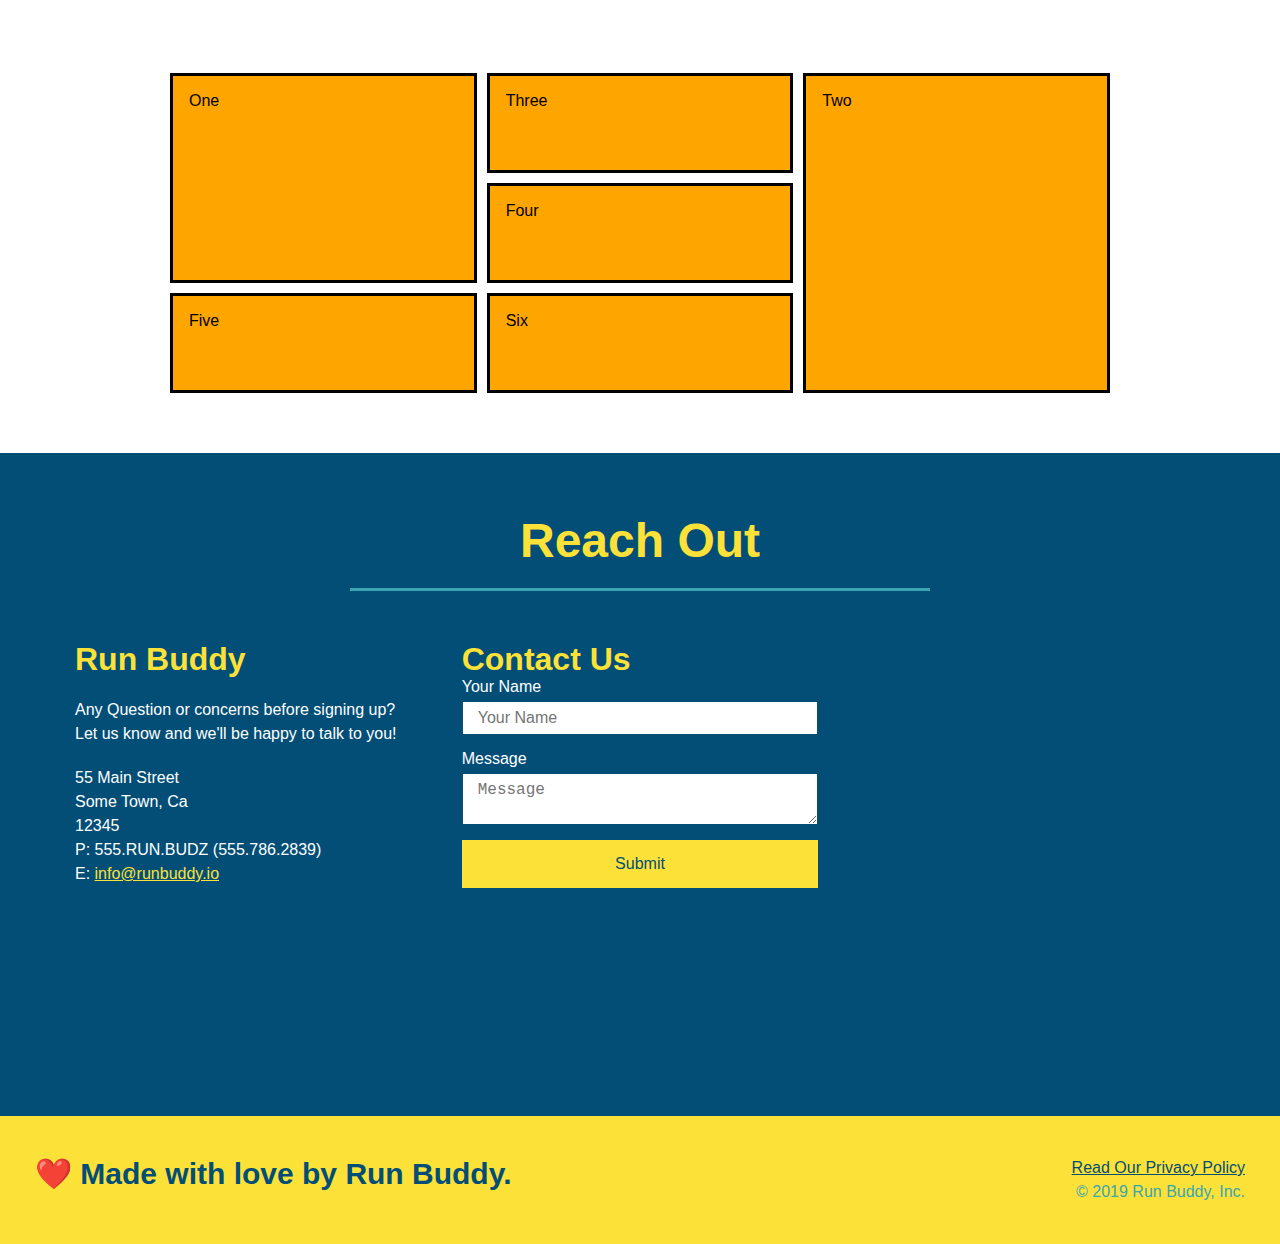
==== commit 50ccc427: "example grid" ====
--- a/index.html
+++ b/index.html
@@ -189,15 +189,15 @@
             </div>
         </section>
 
-        <!--css grid-->
+        <!--css grid for service plans-->
         <section id="service-plans" class="services">
             <div class="service-grid-container">
-                <div class="service-grid-item">One</div>
-                <div class="service-grid-item">Two</div>
-                <div class="service-grid-item">Three</div>
-                <div class="service-grid-item">Four</div>
-                <div class="service-grid-item">Five</div>
-                <div class="service-grid-item">Six</div>
+                <div class="service-grid-item box1">One</div>
+                <div class="service-grid-item box2">Two</div>
+                <div class="service-grid-item box3">Three</div>
+                <div class="service-grid-item box4">Four</div>
+                <div class="service-grid-item box5">Five</div>
+                <div class="service-grid-item box6">Six</div>
             </div>
         </section>
         
--- a/assets/css/style.css
+++ b/assets/css/style.css
@@ -342,16 +342,31 @@
     display: flex;
 }
 
+/* service plan css grid */
 .service-grid-container {
+    max-width: 940px;
+    margin: 0 auto;
     display: grid;
+    grid-template-columns: repeat(3, 1fr);
+    grid-template-rows: repeat(3, 100px);
+    grid-gap: 10px;
 }
 
 .service-grid-item {
-    width: 200px;
-    height: 50px;
     background-color: orange;
     border: solid;
+    padding: 1em;
     color: black;
+}
+
+.box1 {
+    grid-column: 1/2;
+    grid-row: 1/3;
+}
+
+.box2 {
+    grid-column: 3/4;
+    grid-row: 1/-1;
 }
 
 /* MEDIA QUERY FOR SMALLER DESKTOP SCREENS AND SMALLER */
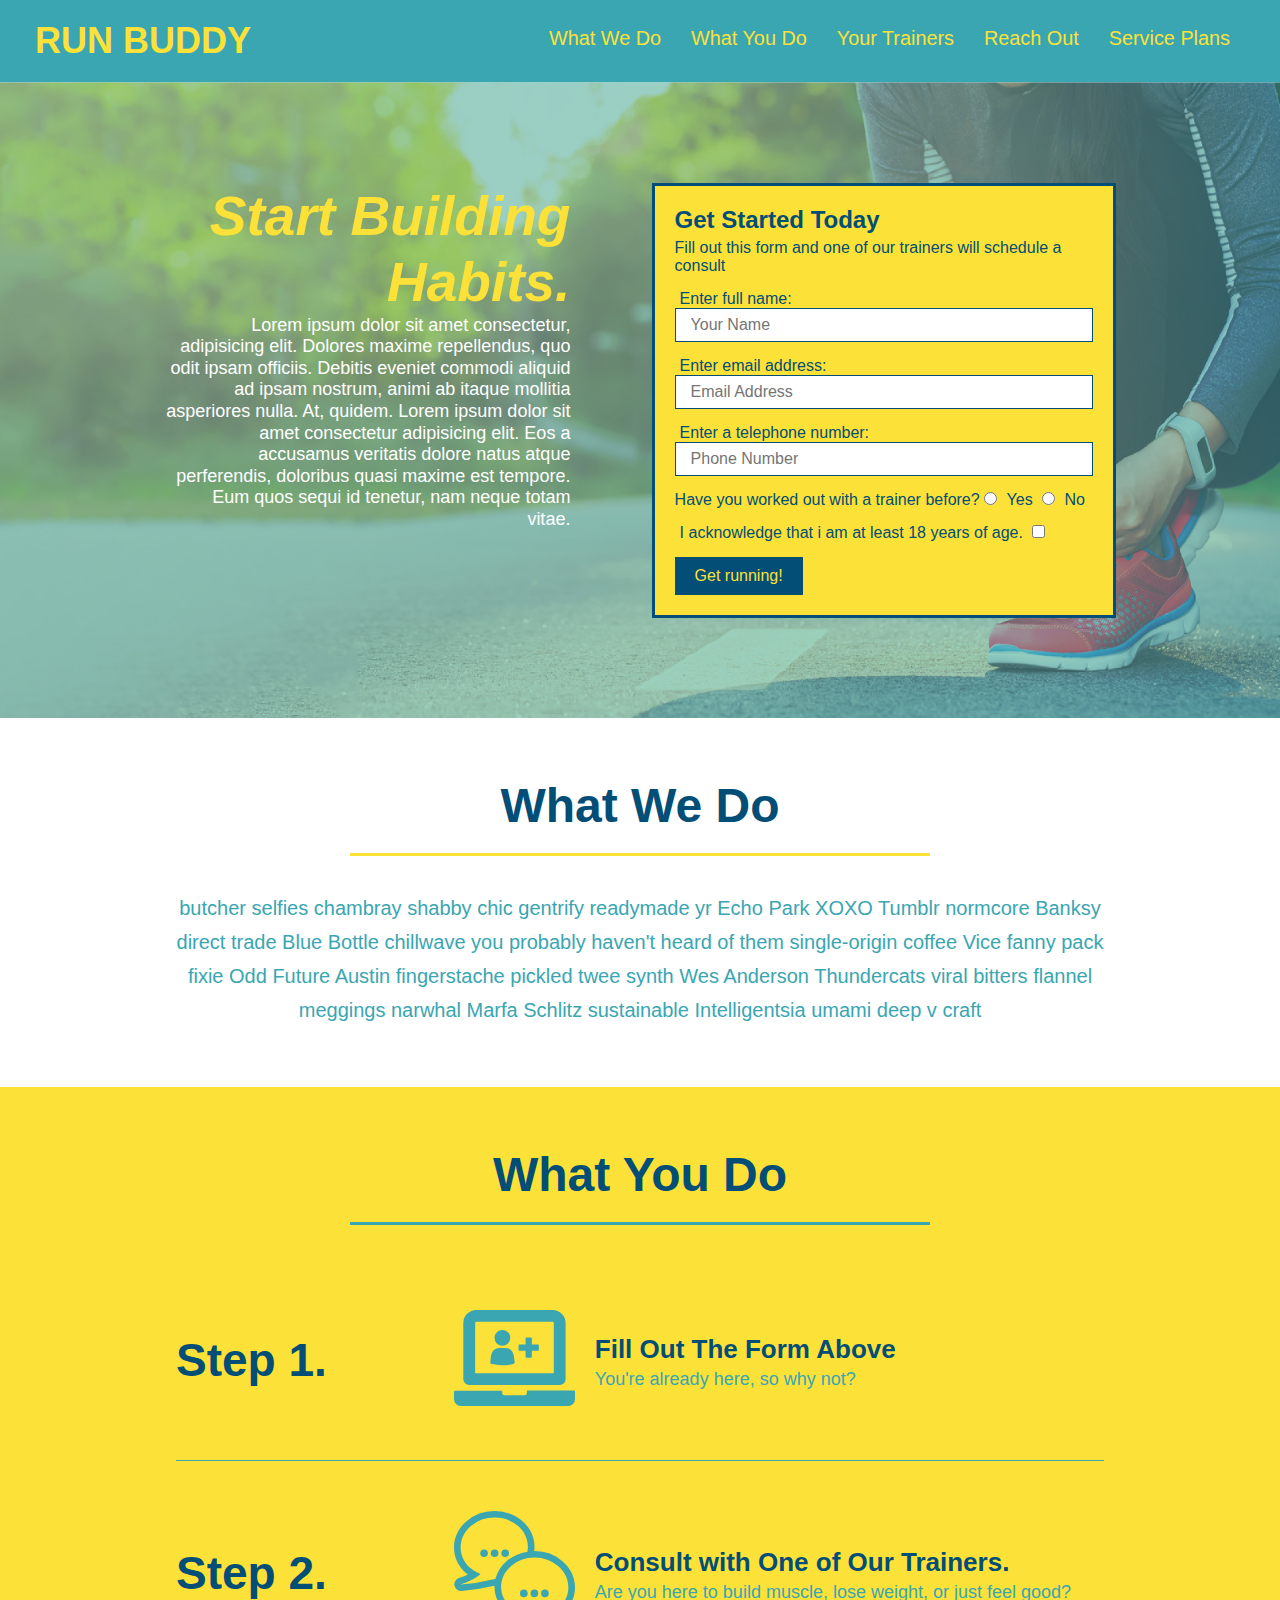
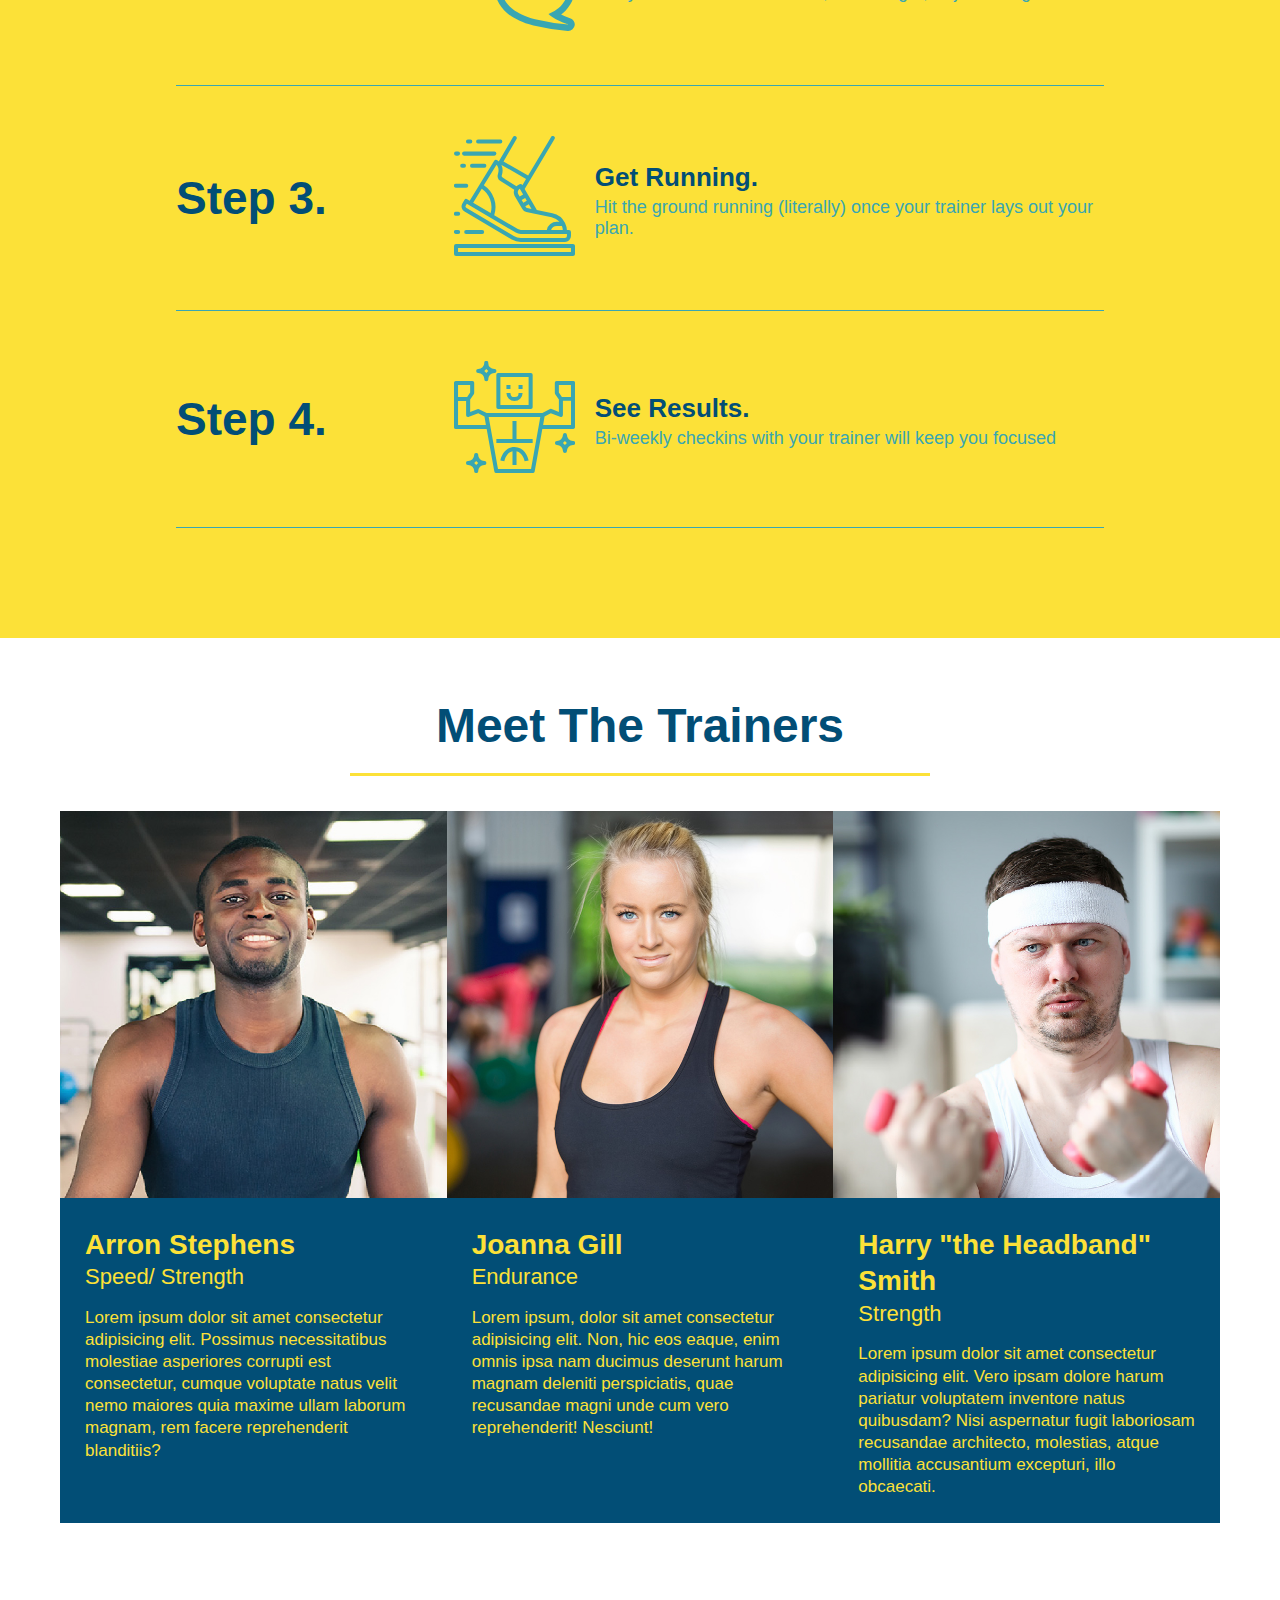
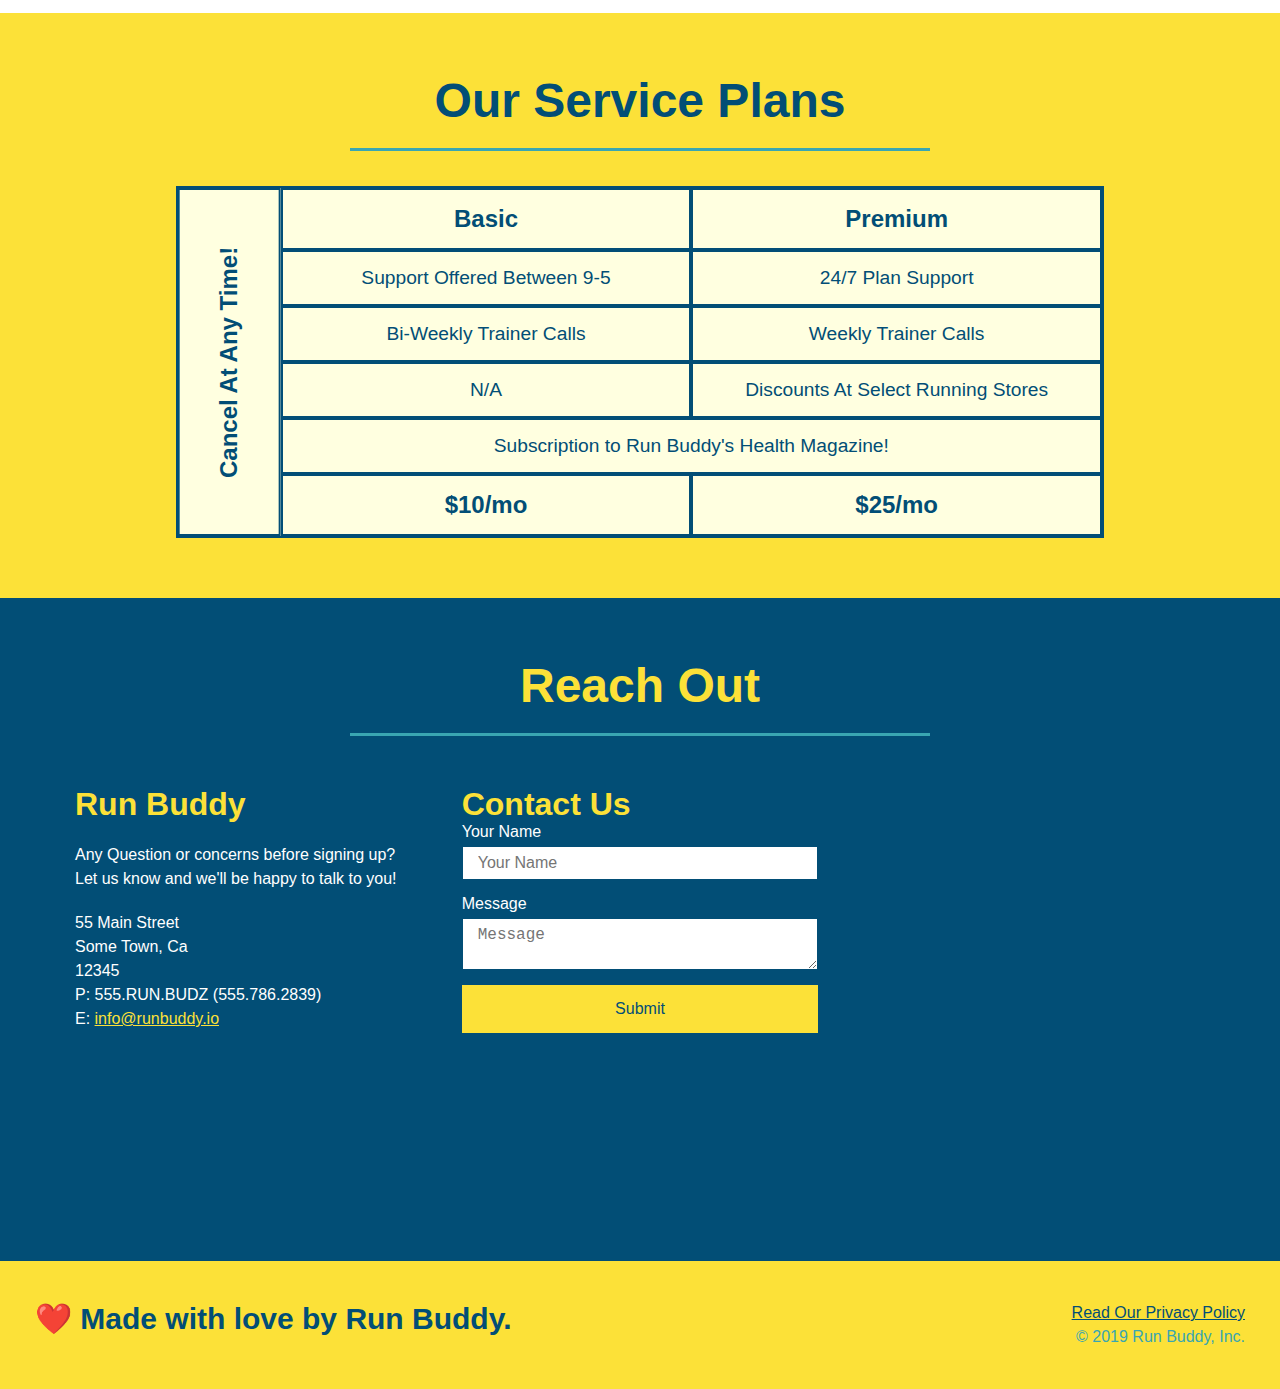
==== commit 2f4985f1: "added service table comparison" ====
--- a/index.html
+++ b/index.html
@@ -191,14 +191,63 @@
 
         <!--css grid for service plans-->
         <section id="service-plans" class="services">
-            <div class="service-grid-container">
-                <div class="service-grid-item box1">One</div>
-                <div class="service-grid-item box2">Two</div>
-                <div class="service-grid-item box3">Three</div>
-                <div class="service-grid-item box4">Four</div>
-                <div class="service-grid-item box5">Five</div>
-                <div class="service-grid-item box6">Six</div>
-            </div>
+            <h2 class="section-title secondary-border">
+                Our Service Plans
+            </h2>
+            <div class="service-grid-wrapper">
+                <div class="service-grid-container">
+                    <!--Headers-->
+                    <div class="service-grid-item grid-head basic">
+                        Basic
+                    </div>
+    
+                    <div class="service-grid-item grid-head premium">
+                        Premium
+                    </div>
+                    
+                    <!--Body-->
+                    <div class="service-grid-item basic">
+                        Support Offered Between 9-5
+                    </div>
+
+                    <div class="service-grid-item premium">
+                        24/7 Plan Support
+                    </div>
+    
+                    <div class="service-grid-item basic">
+                        Bi-Weekly Trainer Calls
+                    </div>
+    
+                    <div class="service-grid-item premium">
+                        Weekly Trainer Calls
+                    </div>
+    
+                    <div class="service-grid-item basic">
+                        N/A
+                    </div>
+
+                    <div class="service-grid-item premium">
+                        Discounts At Select Running Stores
+                    </div>
+
+                    <div class="service-grid-item both">
+                        Subscription to Run Buddy's Health Magazine!
+                    </div>
+
+                    <div class="service-grid-item grid-price basic">
+                        $10/mo
+                    </div>
+
+                    <div class="service-grid-item grid-price premium">
+                        $25/mo
+                    </div>
+
+                    <div class="service-grid-item cancel">
+                        Cancel At Any Time!
+                    </div>
+                </div>
+            </div>
+            
         </section>
         
         <!--"reach out"-->
--- a/assets/css/style.css
+++ b/assets/css/style.css
@@ -271,6 +271,58 @@
     font-size: 17px;
 }
 
+/* service plan css grid */
+.services {
+    background: #fce138;
+}
+
+.service-grid-wrapper {
+    display: flex;
+    width: 100%;
+    justify-content: center;
+}
+.service-grid-container {
+    background: lightyellow;
+    width: 80%;
+    display: grid;
+    /* repeat(iterator,size) */
+    grid-template-columns: 1fr repeat(2, 4fr);
+    grid-template-rows: repeat(5. 1fr) 2fr;
+    border: 2px solid #024e76;
+    color: #024e76;
+    font-size: 1.2rem;
+}
+
+.service-grid-item {
+    padding: 15px 0;
+    border: 2px solid #024e76;
+    display: flex;
+    align-items: center;
+    justify-content: center;
+    text-align: center;
+}
+
+/* specific match */
+.service-grid-item.basic {
+    grid-column: 2/ span 1;
+}
+
+.service-grid-item.both {
+    grid-column: 2/ span 2;
+}
+
+.service-grid-item.cancel {
+    writing-mode: vertical-lr;
+    grid-column: 1;
+    transform: rotate(180deg);
+    grid-row: 1/ span 6;
+}
+
+.grid-head, .grid-price, .service-grid-item.cancel {
+    font-size: 1.5rem;
+    font-weight: bold;
+}
+
 /* reach out styles start */
 .contact {
     background: #024e76;
@@ -342,32 +394,7 @@
     display: flex;
 }
 
-/* service plan css grid */
-.service-grid-container {
-    max-width: 940px;
-    margin: 0 auto;
-    display: grid;
-    grid-template-columns: repeat(3, 1fr);
-    grid-template-rows: repeat(3, 100px);
-    grid-gap: 10px;
-}
-
-.service-grid-item {
-    background-color: orange;
-    border: solid;
-    padding: 1em;
-    color: black;
-}
-
-.box1 {
-    grid-column: 1/2;
-    grid-row: 1/3;
-}
-
-.box2 {
-    grid-column: 3/4;
-    grid-row: 1/-1;
-}
+
 
 /* MEDIA QUERY FOR SMALLER DESKTOP SCREENS AND SMALLER */
 @media screen and (max-width: 980px) {
@@ -444,6 +471,25 @@
     .step-text {
         flex: 100%;
     }
+
+    .service-grid-container {
+        grid-template-columns: 1fr 1fr;
+    }
+
+    .service-grid-item.basic {
+        grid-column: 1;
+    }
+
+    .service-grid-item.both {
+        grid-column: 1/ -1;
+    }
+
+    .service-grid-item.cancel {
+        transform: none;
+        writing-mode: unset;
+        grid-column: 1/-1;
+        grid-row: 7;
+    }
 }
 
 /* MEDIA QUERY FOR MOBILE PHONES AND SMALLER */
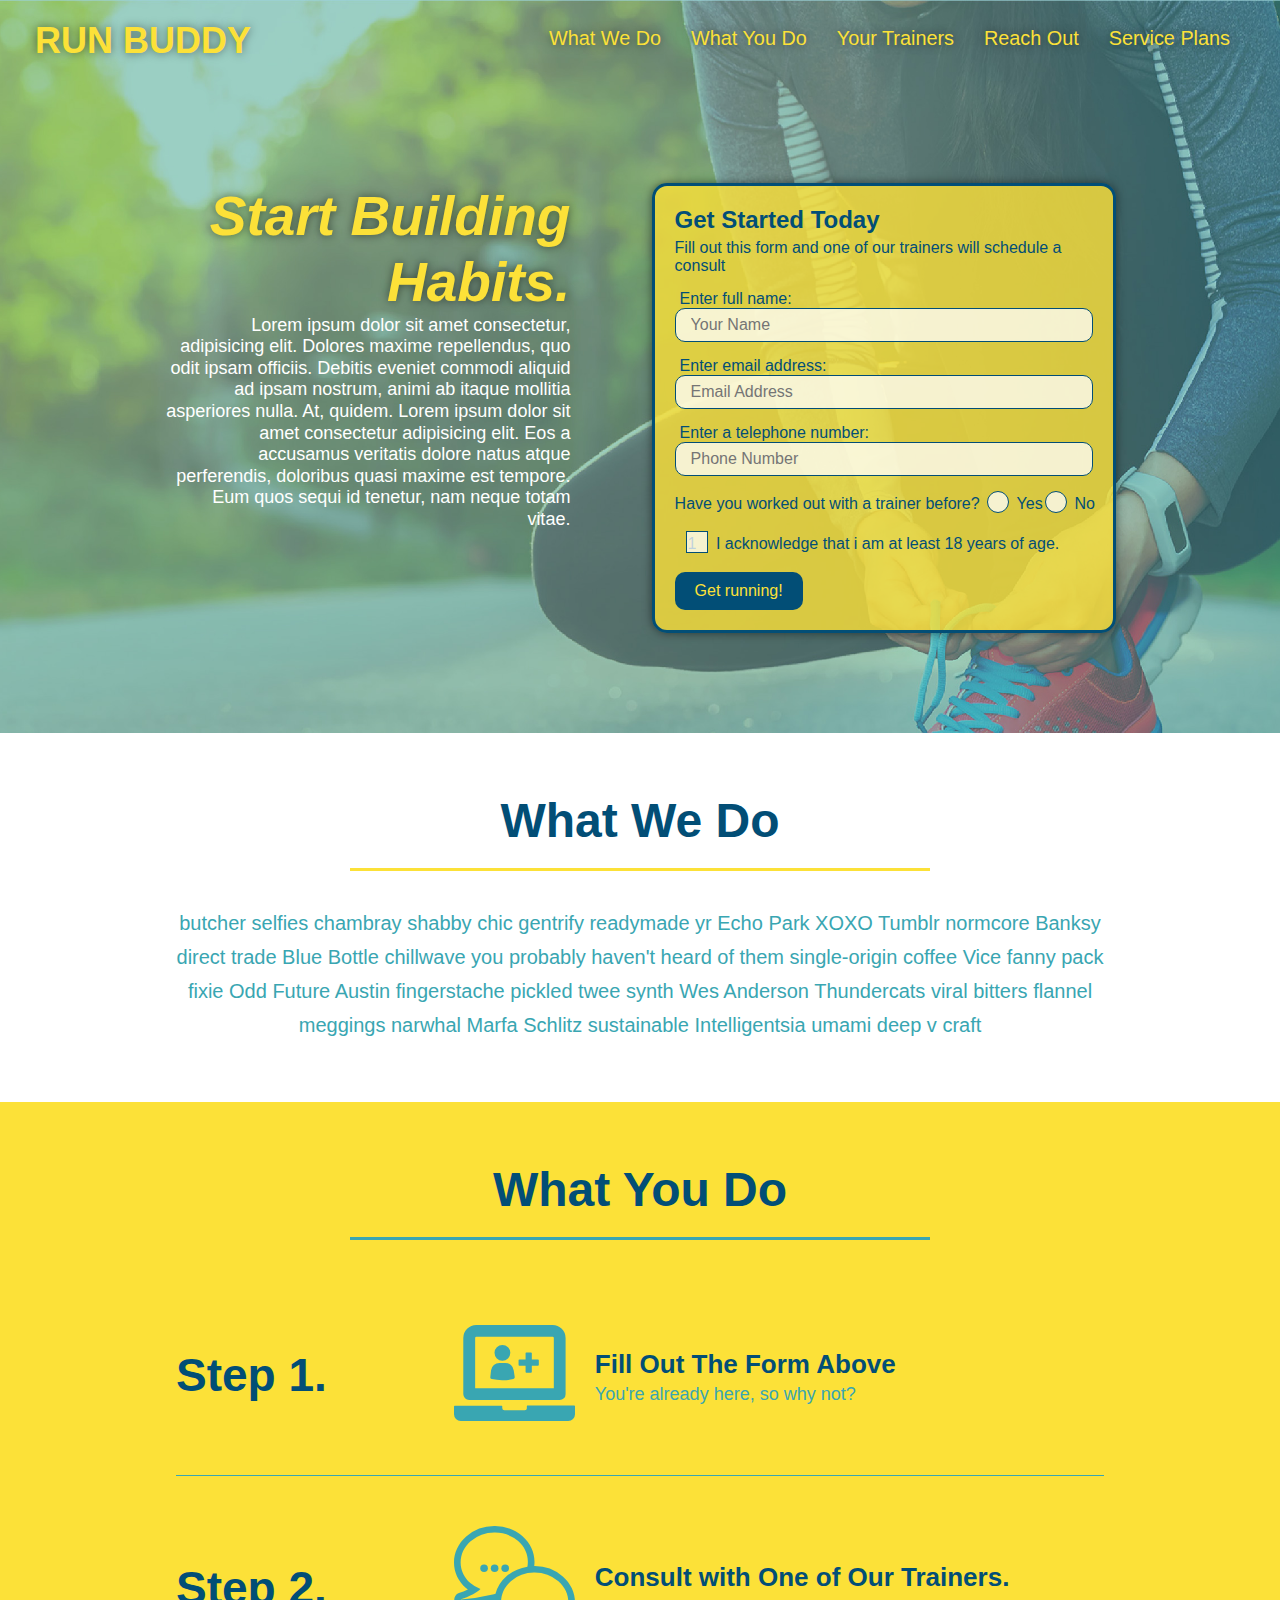
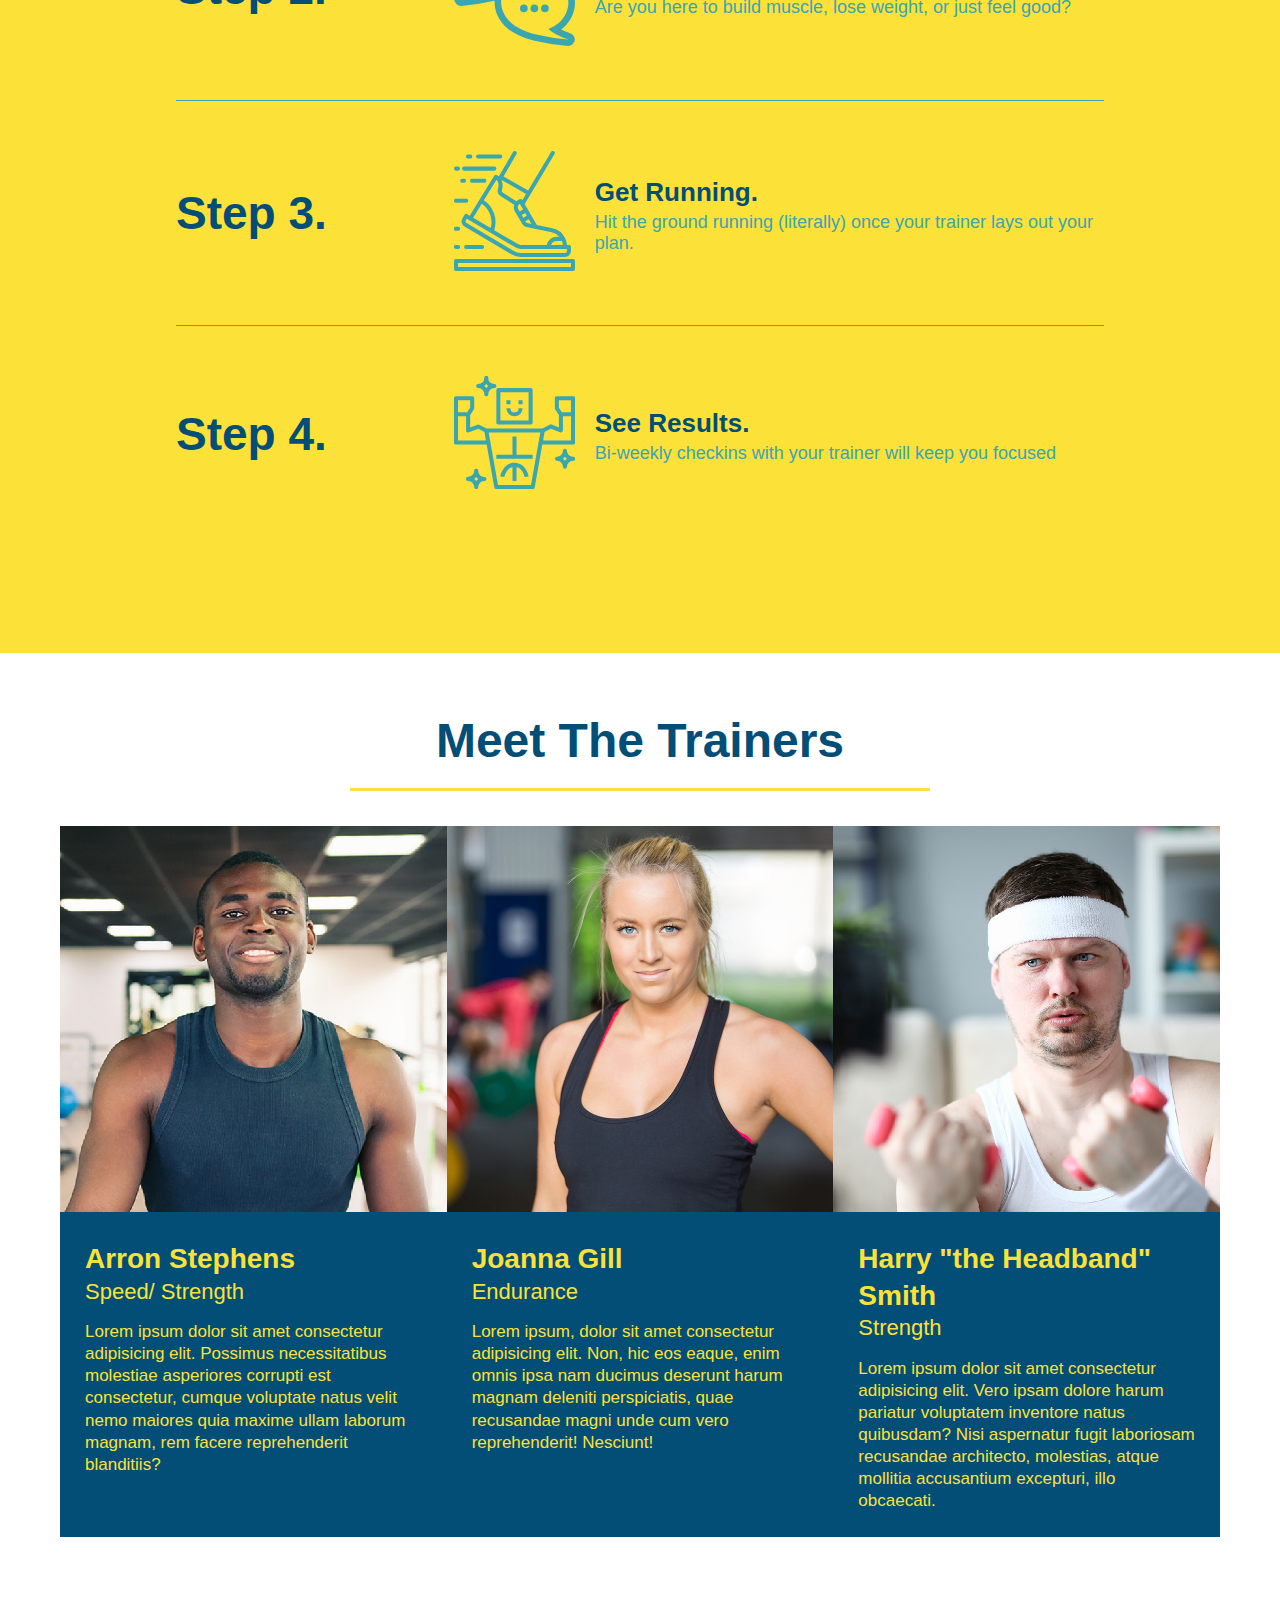
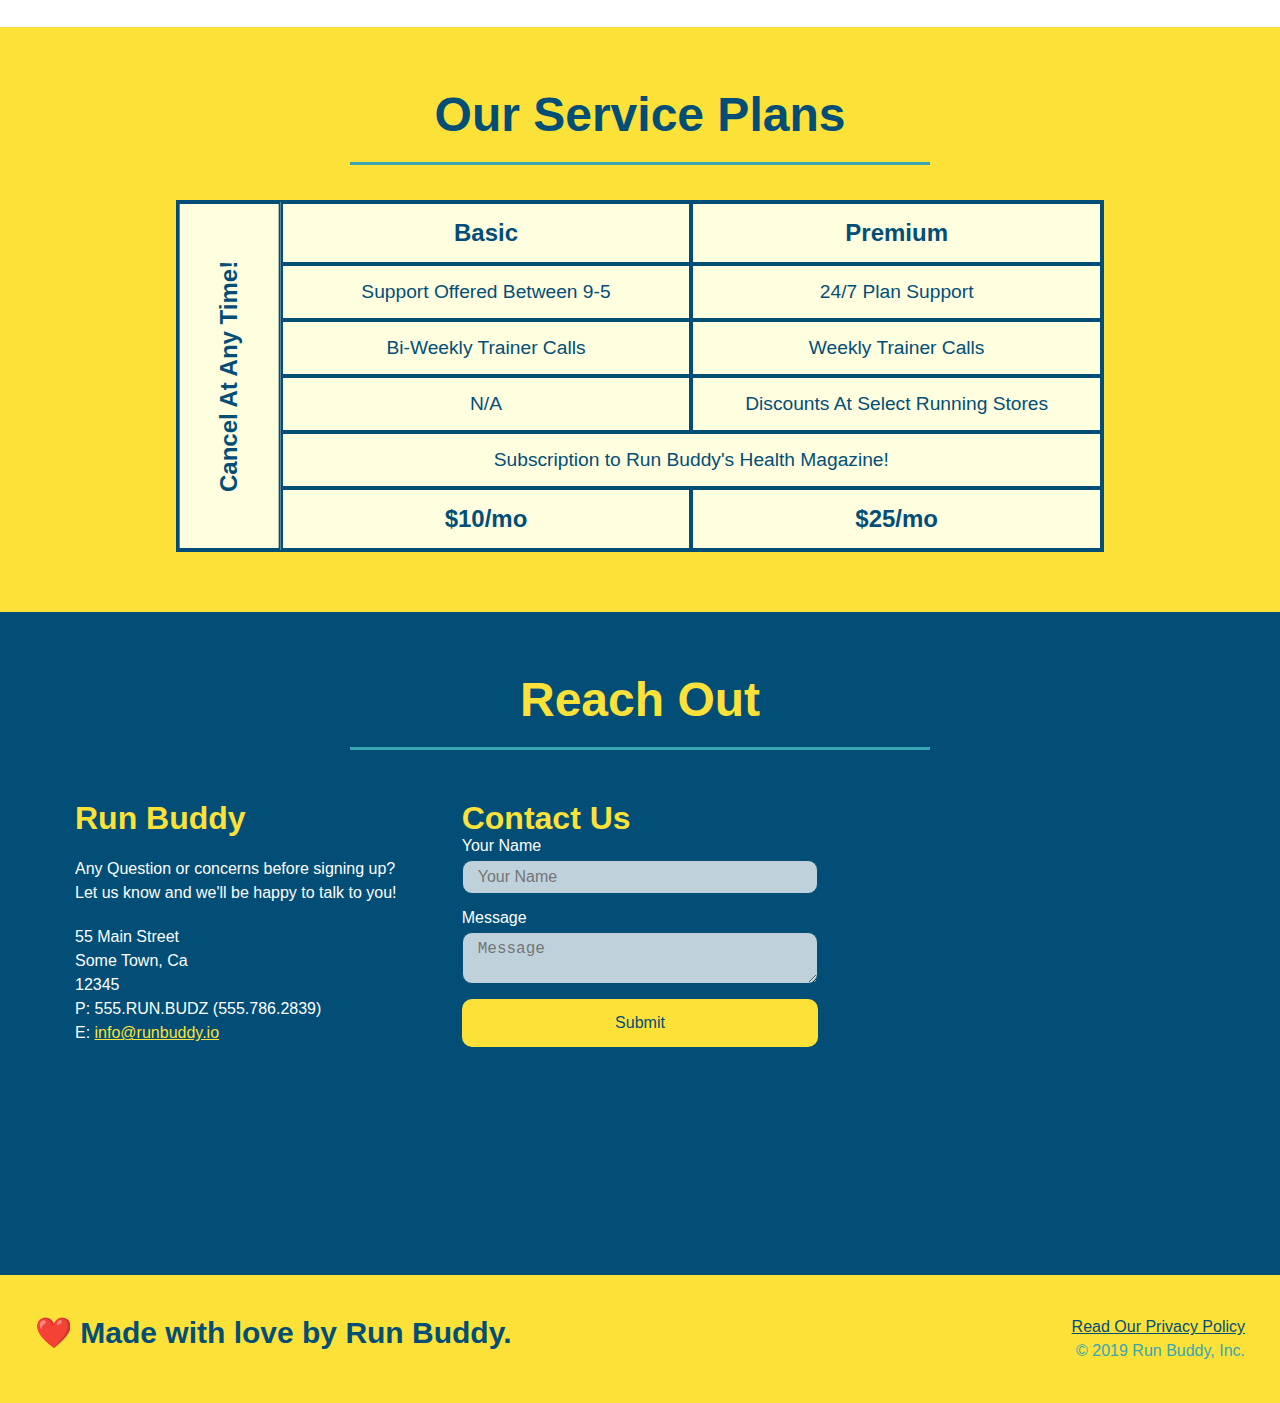
==== commit 4d80f6a9: "final css touches" ====
--- a/index.html
+++ b/index.html
@@ -57,16 +57,22 @@
                 <input type="tel" placeholder="Phone Number" name="phone" id="phone" class="form-input"/>
                 <p>
                     Have you worked out with a trainer before?
-                    <input type="radio" name="trainer-confirm" id="trainer-yes" />
-                    <label for="trainer-yes">Yes</label>
-                    <input type="radio" name="trainer-confirm" id="trainer-no" />
-                    <label for="trainer-no">No</label>
+                    <span class="radio-wrapper">
+                        <input type="radio" name="trainer-confirm" id="trainer-yes" />
+                        <label for="trainer-yes">Yes</label>
+                    </span>
+                    <span class="radio-wrapper">
+                        <input type="radio" name="trainer-confirm" id="trainer-no" />
+                        <label for="trainer-no">No</label>
+                    </span>
                 </p>
                 <p>
-                    <label for="checkbox" >
-                        I acknowledge that i am at least 18 years of age.
-                    </label>
-                    <input type="checkbox" name="age-confirm" id="checkbox" />
+                    <span class="checkbox-wrapper">
+                        <input type="checkbox" name="age-confirm" id="checkbox" />1
+                        <label for="checkbox" >
+                            I acknowledge that i am at least 18 years of age.
+                        </label>
+                    </span>
                 </p>
                 <button type="submit">
                     Get running!
--- a/assets/css/style.css
+++ b/assets/css/style.css
@@ -4,30 +4,44 @@
     box-sizing: border-box;
 }
 
+:root {
+    --primary-color: #fce138;
+    --secondary-color: #024e76;
+    --tertiary-color: #39a6b2;
+}
+
 body {
-    color: #39a6b2;
+    color: var(--tertiary-color);
     font-family: Helvetica, Arial, sans-serif;
 }
 
 /* applying styles to <header> */
 header {
     padding: 20px 35px;
-    background-color: #39a6b2;
+    background-image: url("../images/hero-bg.jpg");
+    background-size: cover;
+    background-attachment: fixed;
+    background-position: 80%;
     display: flex;
     justify-content: space-between;
     flex-wrap: wrap;
+    position: -webkit-sticky;
+    position: sticky;
+    top: 0;
+    z-index: 9999;
 }
 
 header h1 {
     font-weight: bold;
     font-size: 36px;
-    color:#fce138;
+    color: var(--primary-color);
     margin: 0;
+    text-shadow: 0 0 10px rgba(0, 0, 0, 0.5);
 }
 
 header a {
     text-decoration: none;
-    color: #fce138;
+    color: var(--primary-color);
 }
 
 header nav {
@@ -46,11 +60,19 @@
     padding: 10px 15px;
     font-weight: lighter;
     font-size: 1.55vw;
+    text-shadow: 0 0 10px rgba(0, 0, 0, 0.5);
+}
+
+header nav ul li a:hover {
+    background: var(--primary-color);
+    color: var(--secondary-color);
+    border-radius: 15px;
+    text-shadow: none;
 }
 
 /* applying styles to <footer> */
 footer {
-    background: #fce138;
+    background: var(--primary-color);
     width: 100%;
     padding: 40px 35px;
     display: flex;
@@ -59,7 +81,7 @@
 }
 
 footer h2 {
-    color: #024e76;
+    color: var(--secondary-color);
     font-size: 30px;
     margin: 0;
 }
@@ -70,7 +92,7 @@
 }
 
 footer a {
-    color: #024e76;
+    color: var(--secondary-color);
 }
 
 section {
@@ -81,7 +103,8 @@
 .hero {
     background-image: url("../images/hero-bg.jpg");
     background-size: cover;
-    background-position: center;
+    background-attachment: fixed;
+    background-position: 80%;
     display: flex;
     justify-content: center;
     flex-wrap: wrap;
@@ -89,12 +112,14 @@
 }
 
 .hero-form {
-    background-color: #fce138;
+    background-color: rgba(252, 225, 56, 0.8);
     padding: 20px;
-    border: solid 3px #024e76;
-    color: #024e76;
+    border: solid 3px var(--secondary-color);
+    color: var(--secondary-color);
     width: 40%;
     margin: 3.5%;
+    box-shadow: 0 0 10px rgba(0, 0, 0, 0.5);
+    border-radius: 15px;
 }
 
 .hero-form h3 {
@@ -107,13 +132,80 @@
 }
 
 .form-input {
-    border: 1px solid #024e76;
+    border: 1px solid var(--secondary-color);
     display: block;
     padding: 7px 15px;
     font-size: 16px;
-    color: #024e76;
+    color: var(--secondary-color);
     width: 100%;
     margin-bottom: 15px;
+    border-radius: 10px;
+    background-color: rgba(255, 255, 255, 0.75);
+}
+
+.form-input:focus {
+    background-color: rgba(255, 255, 255, 1);
+    outline: none;
+}
+
+.checkbox-wrapper input, .radio-wrapper input {
+    opacity: 0;
+}
+
+.checkbox-wrapper label, .radio-wrapper label {
+    position: relative;
+    left: 10px;
+    margin: 10px;
+    line-height: 1.6;
+}
+
+.checkbox-wrapper label::before, .radio-wrapper label::before {
+    content: "";
+    height: 20px;
+    width: 20px;
+    background: rgba(255, 255, 255, 0.75);
+    border: 1px solid var(--secondary-color);
+    position: absolute;
+    top: -4px;
+    left: -30px;
+}
+
+.radio-wrapper label::before {
+    border-radius: 50%;
+}
+
+.radio-wrapper label::after {
+    content: "";
+    width: 20px;
+    height: 20px;
+    border-radius: 50%;
+    background: var(--secondary-color);
+    position: absolute;
+    left: -29px;
+    top: -3px;
+    background-image: radial-gradient(circle, var(--tertiary-color), var(--secondary-color));
+}
+
+.checkbox-wrapper label::after {
+    content: "";
+    height: 6px;
+    width: 14px;
+    border-left: 2px solid var(--secondary-color);
+    border-bottom: 2px solid var(--secondary-color);
+    position: absolute;
+    left: -26px;
+    top: 1px;
+    transform: rotate(-58deg);
+}
+
+.checkbox-wrapper input + label::after,
+.radio-wrapper input + label::after {
+    content: none;
+}
+
+.checkbox-wrapper input:checked + label::after, 
+.radio-wrapper input:checked + label::after {
+    content: "";
 }
 
 .hero-form label {
@@ -121,13 +213,17 @@
 }
 
 .hero-form button {
-    color: #fce138;
-    background-color: #024e76;
+    color: var(--primary-color);
+    background-color: var(--secondary-color);
     border: none;
     padding: 10px 20px;
     font-size: 16px;
-}
-
+    border-radius: 10px;
+}
+
+.hero-form button:hover {
+    background-color: var(--tertiary-color);
+}
 .hero-cta {
     width: 35%;
     text-align: right;
@@ -140,13 +236,14 @@
 .hero-cta h2 {
     font-style: italic;
     font-size: 55px;
-    color: #fce138;
+    color: var(--primary-color);
+    text-shadow: 0 0 10px rgba(0, 0, 0, 0.5);
 }
 /* Hero Style End */
 
 .section-title {
     font-size: 48px;
-    color: #024e76;
+    color: var(--secondary-color);
     border-bottom: 3px solid;
     padding-bottom: 20px;
     text-align: center;
@@ -155,16 +252,16 @@
 }
 
 .primary-border {
-    border-color: #fce138;
+    border-color: var(--primary-color);
 }
 
 .secondary-border {
-    border-color: #39a6b2;
+    border-color: var(--tertiary-color);
 }
 
 .intro p {
     line-height: 1.7;
-    color: #39a6b2;
+    color: var(--tertiary-color);
     width: 80%;
     font-size: 20px;
     margin: 0 auto;
@@ -175,32 +272,35 @@
     margin: 50px auto;
     padding-bottom: 50px;
     width: 80%;
-    border-bottom: 1px solid #39a6b2;
     display: flex;
     flex-wrap: wrap;
     align-items: center;
     justify-content: space-between;
 }
 
+.step:not(:last-child) {
+    border-bottom: 1px solid var(--tertiary-color);
+}
+
 .steps {
-    background: #fce138;
+    background: var(--primary-color);
 }
 
 .step h3 {
-    color: #024e76;
+    color: var(--secondary-color);
     font-size: 46px;
     flex: 1 30%;
 }
 
 .step-text p {
-    color: #39a6b2;
+    color: var(--tertiary-color);
     font-size: 18px;
 }
 
 .step-text h4 {
     font-size: 26px;
     line-height: 1.5;
-    color: #024e76;
+    color: var(--secondary-color);
 }
 
 .step-info {
@@ -235,8 +335,8 @@
 
 .trainer {
     margin: 0 auto 30px auto;
-    background: #024e76;
-    color: #fce138;
+    background: var(--secondary-color);
+    color: var(--primary-color);
     flex: 1;
 }
 
@@ -273,7 +373,7 @@
 
 /* service plan css grid */
 .services {
-    background: #fce138;
+    background: var(--primary-color);
 }
 
 .service-grid-wrapper {
@@ -288,14 +388,14 @@
     /* repeat(iterator,size) */
     grid-template-columns: 1fr repeat(2, 4fr);
     grid-template-rows: repeat(5. 1fr) 2fr;
-    border: 2px solid #024e76;
-    color: #024e76;
+    border: 2px solid var(--secondary-color);
+    color: var(--secondary-color);
     font-size: 1.2rem;
 }
 
 .service-grid-item {
     padding: 15px 0;
-    border: 2px solid #024e76;
+    border: 2px solid var(--secondary-color);
     display: flex;
     align-items: center;
     justify-content: center;
@@ -325,11 +425,11 @@
 
 /* reach out styles start */
 .contact {
-    background: #024e76;
+    background: var(--secondary-color);
 }
 
 .contact h2 {
-    color: #fce138;
+    color: var(--primary-color);
 }
 
 .contact-info {
@@ -352,7 +452,7 @@
 }
 
 .contact-info h3 {
-    color: #fce138;
+    color: var(--primary-color);
     font-size: 32px;
 }
 
@@ -364,28 +464,41 @@
 }
 
 .contact-info a {
-    color: #fce138;
+    color: var(--primary-color);
 }
 
 .contact-form input, .contact-form textarea {
-    border: 1px solid #024e76;
+    border: 1px solid var(--secondary-color);
     display: block;
     padding: 7px 15px;
     font-size: 16px;
-    color: #024e76;
+    color: var(--secondary-color);
     width: 100%;
     margin-bottom: 15px;
     margin-top: 5px;
+    border-radius: 10px;
+    background-color: rgba(255, 255, 255, 0.75);
+}
+
+.contact-form input:focus, .contact-form textarea:focus {
+    background-color: rgba(255, 255, 255, 1);
+    outline: none;
 }
 
 .contact-form button {
     width: 100%;
     border: none;
-    background: #fce138;
-    color: #024e76;
+    background: var(--primary-color);
+    color: var(--secondary-color);
     text-align: center;
     padding: 15px 0;
-    font-size: 16px
+    font-size: 16px;
+    border-radius: 10px;
+}
+
+.contact-form button:hover {
+    color: var(--primary-color);
+    background: var(--tertiary-color);
 }
 
 /* reach out styles end */
@@ -401,6 +514,7 @@
    header {
        padding-bottom: 0;
        justify-content: center;
+       position: relative;
    }
 
    header h1 {
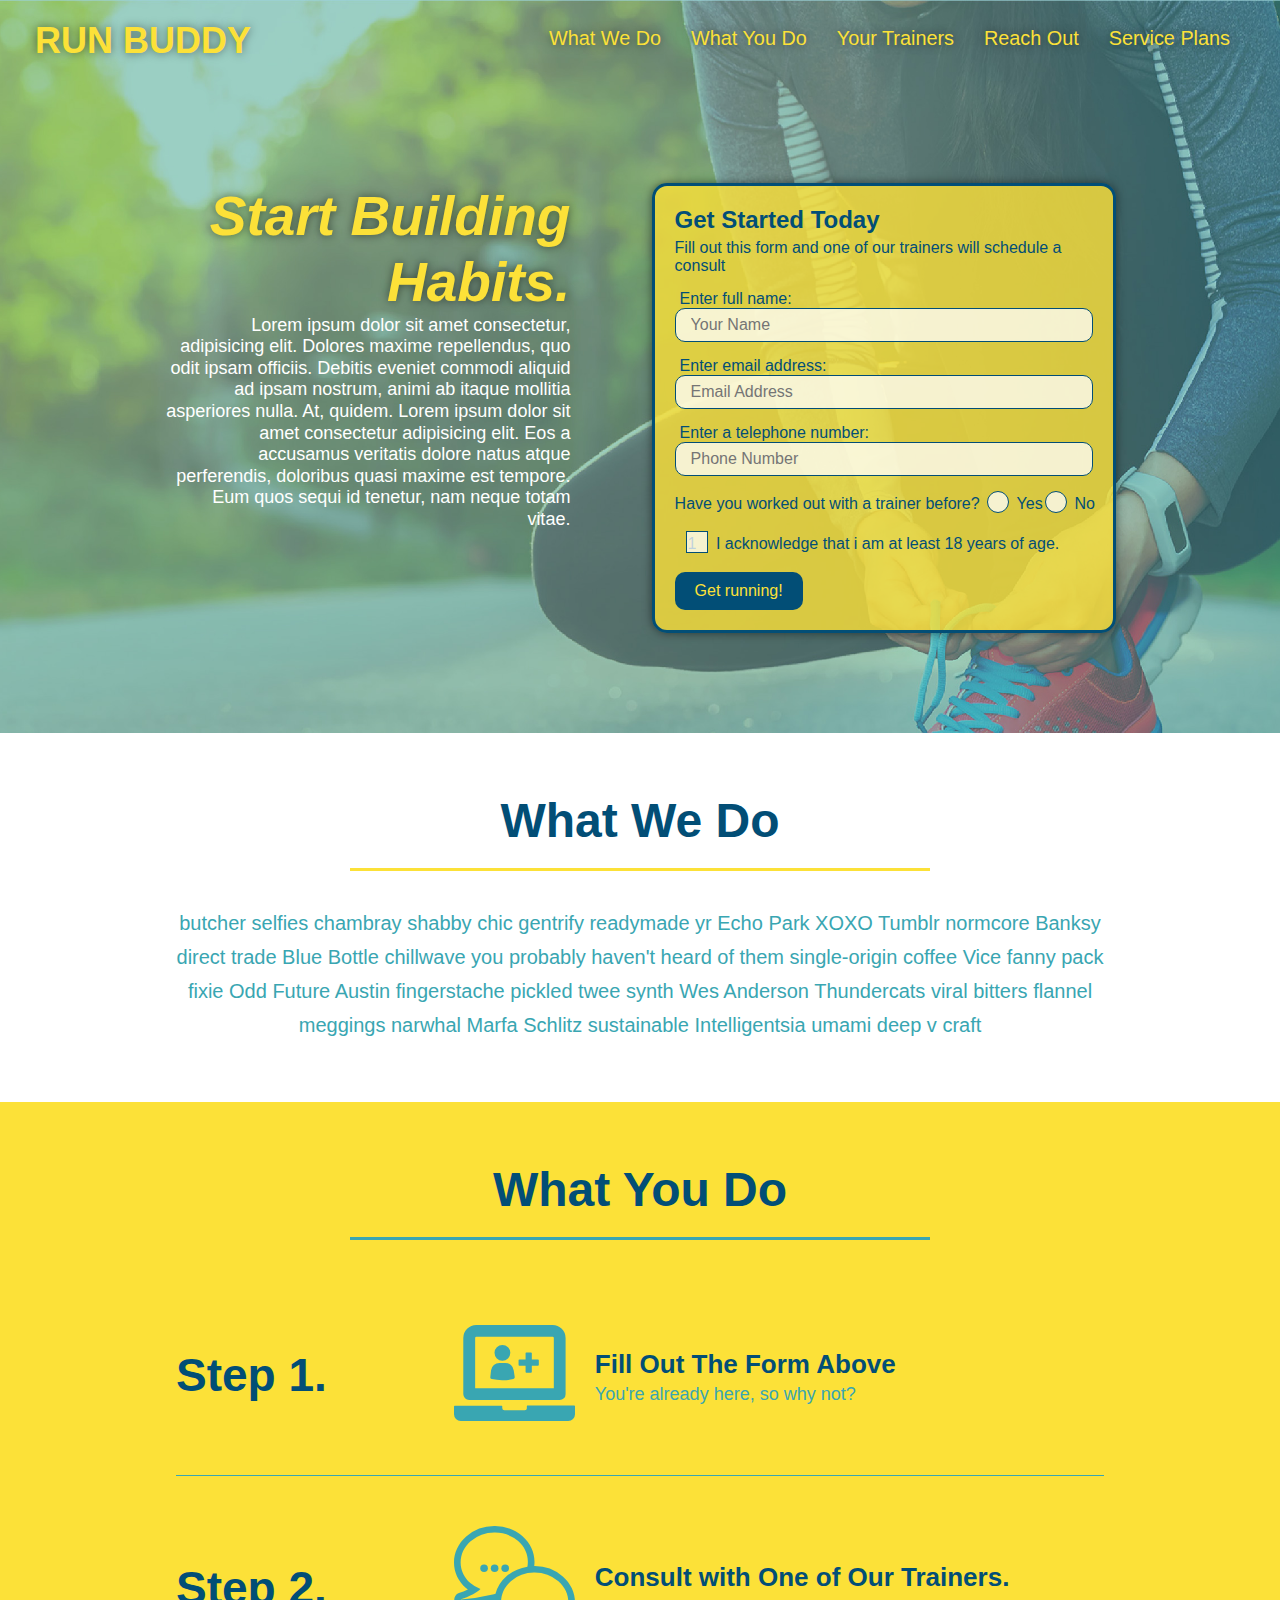
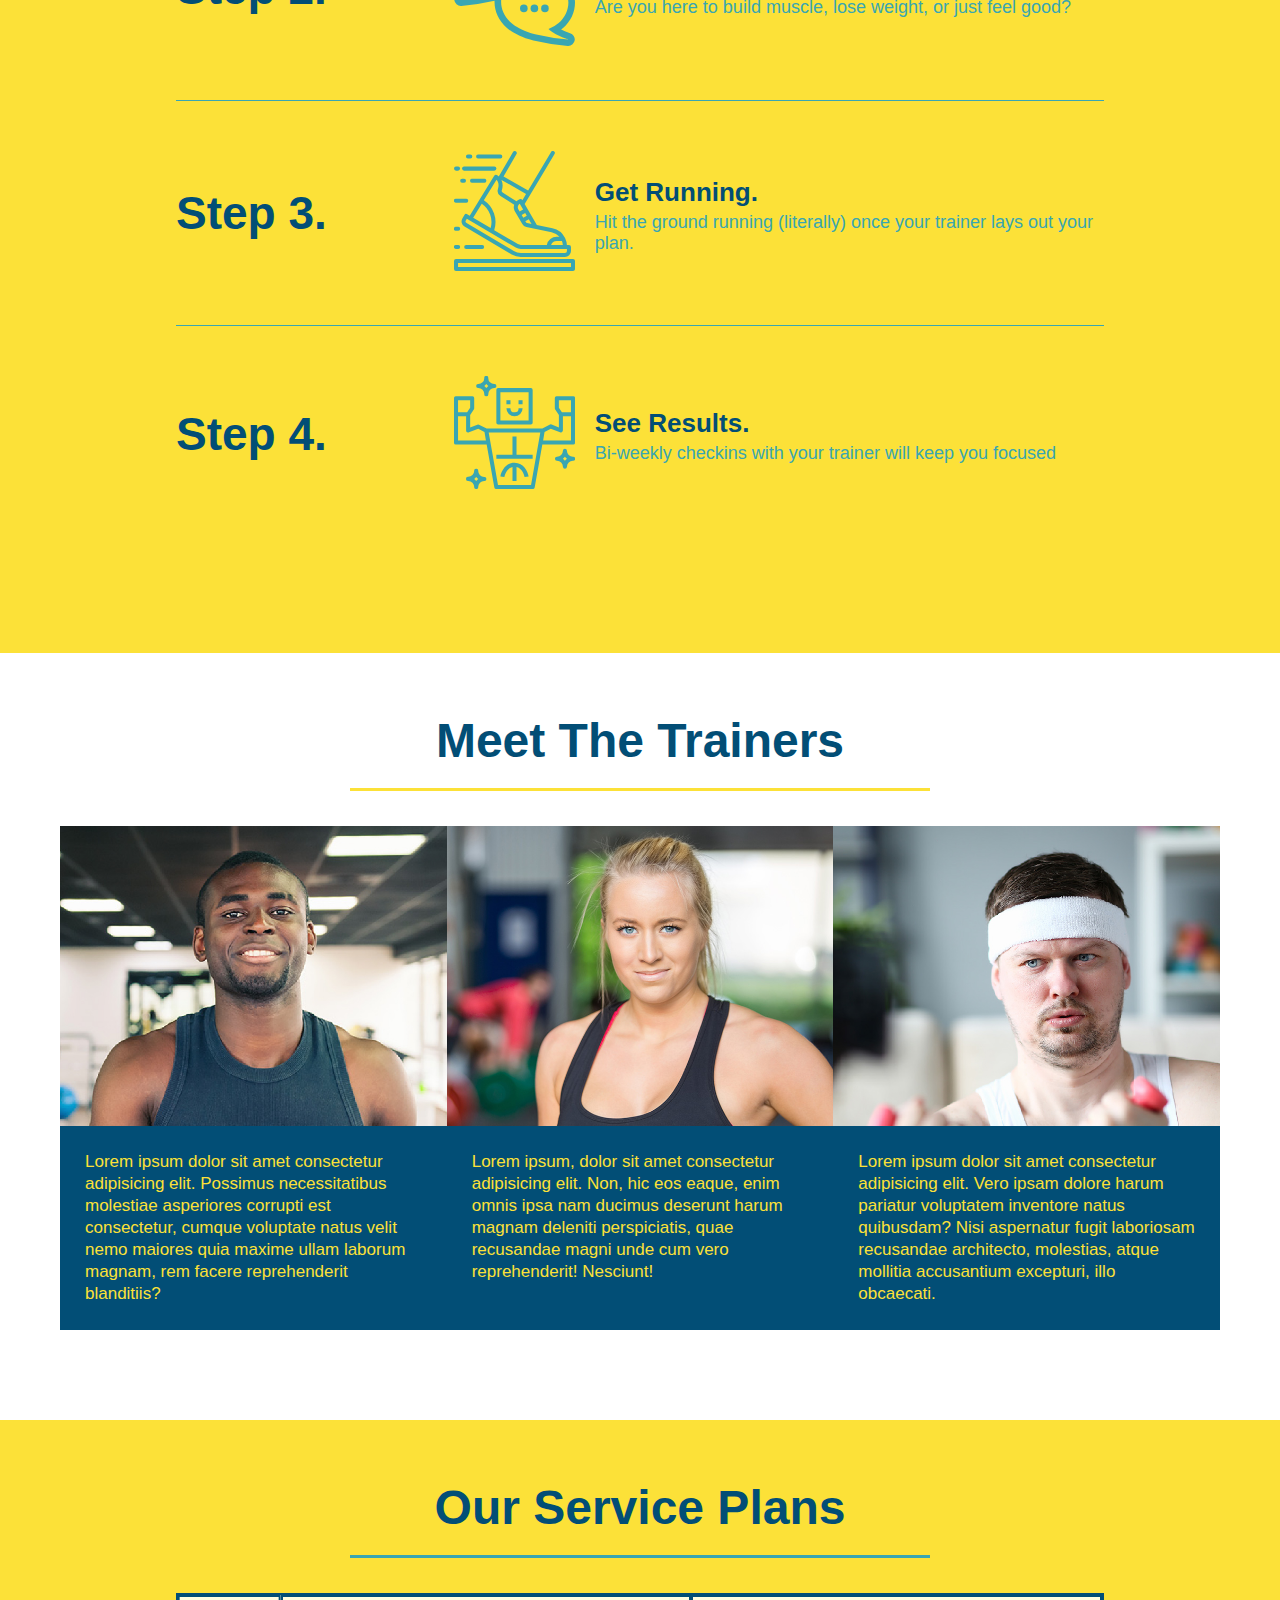
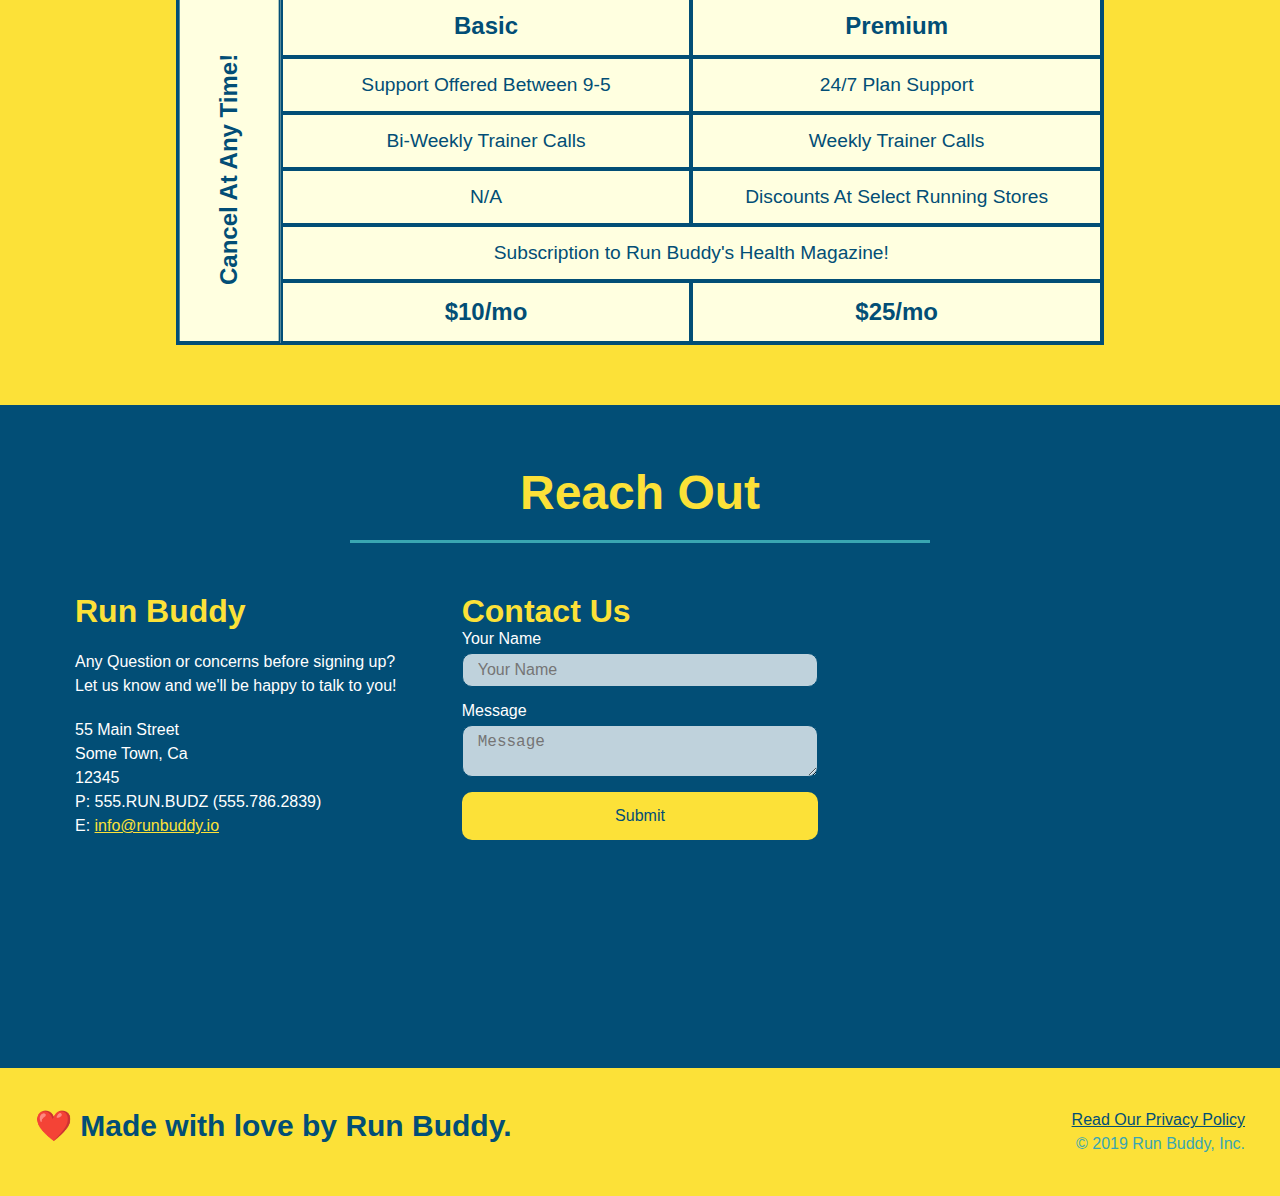
==== commit debd5ab8: "trainer hover animation added" ====
--- a/index.html
+++ b/index.html
@@ -159,10 +159,15 @@
             <div class="trainers">
                 <!--first trainer bio-->
                 <article class="trainer">
-                    <img src="./assets/images/trainer-1.jpg" alt=" Arron Stephens in his workout clothes, ready to pump iron" />
+                    <div class="trainer-img trainer-1">
+                        <div>
+                            <h3>Arron Stephens</h3>
+                            <h4>Speed/ Strength</h4>
+                        </div>
+                    </div>
                     <div class="trainer-bio">
-                        <h3 class="trainer-name">Arron Stephens</h3>
-                        <h4 class="trainer-role">Speed/ Strength</h4>
+                        <h3>Arron Stephens</h3>
+                        <h4>Speed / Strength</h4>
                         <p>
                             Lorem ipsum dolor sit amet consectetur adipisicing elit. Possimus necessitatibus molestiae asperiores corrupti est consectetur, cumque voluptate natus velit nemo maiores quia maxime ullam laborum magnam, rem facere reprehenderit blanditiis?
                         </p>
@@ -171,10 +176,15 @@
 
                 <!--second trainer bio-->
                 <article class="trainer">
-                    <img src="./assets/images/trainer-2.jpg" alt="Joanna Gill cooling off after a workout" />
+                    <div class="trainer-img trainer-2">
+                        <div>
+                            <h3>Joanna Gill</h3>
+                            <h4>Endurance</h4>
+                        </div>
+                    </div>
                     <div class="trainer-bio">
-                        <h3 class="trainer-name">Joanna Gill</h3>
-                        <h4 class ="trainer-role">Endurance</h4>
+                        <h3>Joanna Gill</h3>
+                        <h4>Endurance</h4>
                         <p>
                             Lorem ipsum, dolor sit amet consectetur adipisicing elit. Non, hic eos eaque, enim omnis ipsa nam ducimus deserunt harum magnam deleniti perspiciatis, quae recusandae magni unde cum vero reprehenderit! Nesciunt!
                         </p>
@@ -183,10 +193,15 @@
 
                 <!--third trainer bio-->
                 <article class="trainer">
-                    <img src="./assets/images/trainer-3.jpg" alt="Harry Smith wearing a headband and lifting comically small pink weights" />
+                    <div class="trainer-img trainer-3">
+                        <div>
+                            <h3>Harry "the Headband" Smith</h3>
+                            <h4>Strength</h4>
+                        </div>
+                    </div>
                     <div class="trainer-bio">
-                        <h3 class="trainer-name">Harry "the Headband" Smith</h3>
-                        <h4 class="trainer-role">Strength</h4>
+                        <h3>Harry "the Headband" Smith</h3>
+                        <h4>Strength</h4>
                         <p>
                             Lorem ipsum dolor sit amet consectetur adipisicing elit. Vero ipsam dolore harum pariatur voluptatem inventore natus quibusdam? Nisi aspernatur fugit laboriosam recusandae architecto, molestias, atque mollitia accusantium excepturi, illo obcaecati.
                         </p>
--- a/assets/css/style.css
+++ b/assets/css/style.css
@@ -340,8 +340,65 @@
     flex: 1;
 }
 
-.trainer img {
+.trainer-1 {
+    background-image: url("../images/trainer-1.jpg");
+}
+
+.trainer-2 {
+    background-image: url("../images/trainer-2.jpg");
+}
+
+.trainer-3 {
+    background-image: url("../images/trainer-3.jpg");
+}
+
+.trainer-img {
     width: 100%;
+    min-height: 300px;
+    background-size: cover;
+    display: flex;
+    padding: 15px;
+    align-items: flex-end;
+    position: relative;
+    overflow: hidden;
+}
+
+.trainer-img::after {
+    content: "";
+    height: 100%;
+    width: 100%;
+    background: linear-gradient(rgba(252, 225, 56, 0.3), var(--secondary-color));
+    position: absolute;
+    top: 0;
+    left: 0;
+    opacity: 0;
+    transition: 0.5s;
+}
+
+.trainer:hover .trainer-img::after {
+    opacity: 1;
+}
+
+.trainer:hover .trainer-img h3, .trainer:hover .trainer-img h4 {
+    top: 0px;
+}
+
+.trainer-img h3 {
+    position: relative;
+    z-index: 1;
+    font-size: 28px;
+    margin-bottom: 5px;
+    top: 200px;
+    transition: 0.6s;
+}
+
+.trainer-img h4 {
+    position: relative;
+    z-index: 1;
+    font-size: 22px;
+    top: 200px;
+    transition: 0.6s;
+    transition-delay: 0.2s;
 }
 
 .trainer-bio {
@@ -349,22 +406,24 @@
     line-height: 1.3;
 }
 
-.text-left {
-    text-align: left;
-}
-
-.text-right {
-    text-align: right;
-}
-
 .trainer-bio h3 {
     font-size: 28px;
-}
-
+    display: none;
+}
+  
 .trainer-bio h4 {
     font-weight: lighter;
     font-size: 22px;
     margin-bottom: 15px;
+    display: none;
+}
+
+.text-left {
+    text-align: left;
+}
+
+.text-right {
+    text-align: right;
 }
 
 .trainer-bio p {
@@ -586,6 +645,14 @@
         flex: 100%;
     }
 
+    .trainer-img h3, .trainer-img h4, .trainer-img::after {
+        display: none;
+    }
+
+    .trainer-bio h3, .trainer-bio h4 {
+        display: block;
+    }
+
     .service-grid-container {
         grid-template-columns: 1fr 1fr;
     }
